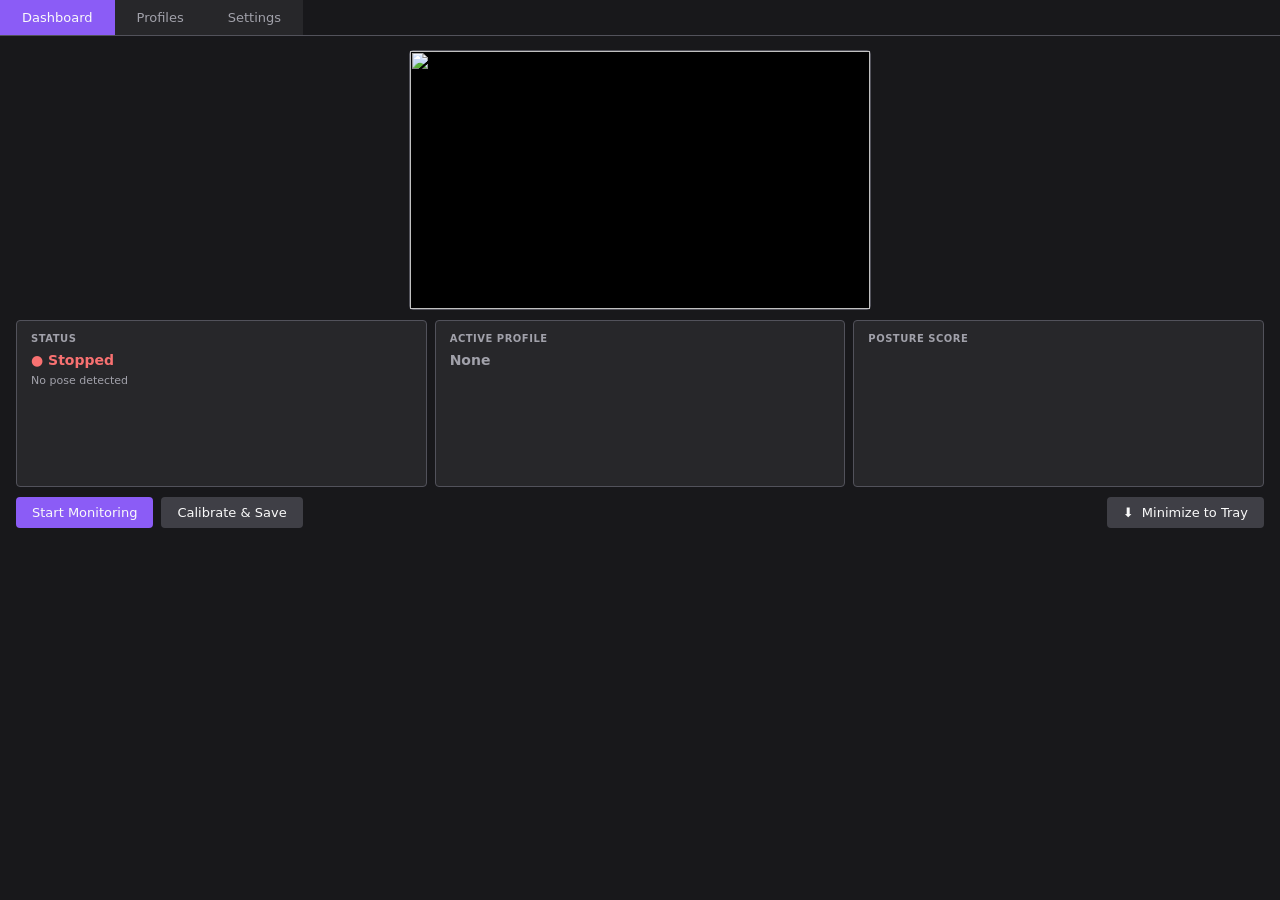
==== index.html @ 808e4b42 "first commit" ====
<!DOCTYPE html>
<html lang="en">
<head>
  <meta charset="UTF-8">
  <title>posture v0.3</title>
  <link rel="stylesheet" href="style.css">
</head>
<body>

<!-- ── Tab bar ──────────────────────────────────────────────────────────── -->
<nav class="tab-bar">
  <button class="tab-btn active" data-tab="dashboard">  Dashboard  </button>
  <button class="tab-btn"        data-tab="profiles" >  Profiles  </button>
  <button class="tab-btn"        data-tab="settings" >  Settings  </button>
</nav>

<!-- ═══════════════════════ DASHBOARD ════════════════════════════════════ -->
<div id="tab-dashboard" class="tab-pane visible">

  <div id="freeze-banner" class="freeze-banner hidden">
    ⏸&nbsp; Camera frozen — posture break active
  </div>

  <!-- Camera -->
  <div class="cam-wrap">
    <div class="cam-border">
      <img id="cam-feed" class="cam-feed" src="" alt="" draggable="false">
    </div>
  </div>

  <!-- Stats cards -->
  <div class="card-row">
    <div class="card">
      <div class="card-label">STATUS</div>
      <div id="status-val" class="status-val status-red">● Stopped</div>
      <div id="pose-txt"   class="pose-txt">No pose detected</div>
    </div>
    <div class="card">
      <div class="card-label">ACTIVE PROFILE</div>
      <div id="profile-val" class="profile-val">None</div>
    </div>
    <div class="card ring-card">
      <div class="card-label">POSTURE SCORE</div>
      <canvas id="posture-ring" width="118" height="118"></canvas>
    </div>
  </div>

  <!-- Action buttons -->
  <div class="btn-row">
    <button id="toggle-btn"   class="btn btn-primary" onclick="toggleMonitoring()">Start Monitoring</button>
    <button id="calib-btn"    class="btn btn-ghost"   onclick="promptCalibrate()">Calibrate &amp; Save</button>
    <button id="resume-btn"   class="btn btn-ghost hidden" onclick="resumeTracking()">▶&nbsp; Resume Tracking</button>
    <button id="minimize-btn" class="btn btn-ghost ml-auto" onclick="minimizeToTray()">⬇&nbsp; Minimize to Tray</button>
  </div>

  <!-- Calibration progress (hidden until active) -->
  <div id="calib-section" class="calib-section hidden">
    <div class="calib-label">Sit up straight and hold still…</div>
    <div class="progress-track">
      <div id="calib-bar" class="progress-bar"></div>
    </div>
  </div>
</div>

<!-- ═══════════════════════ PROFILES ══════════════════════════════════════ -->
<div id="tab-profiles" class="tab-pane">
  <div class="section-hdr">
    <h2>Posture Profiles</h2>
    <p>Add a profile for each setup — sitting, standing, gaming, etc.
       Switch the active one to match your current position.</p>
  </div>

  <div class="profile-list-wrap">
    <ul id="profile-list" class="profile-list"></ul>
  </div>

  <div class="btn-row">
    <button class="btn btn-primary" onclick="setActiveProfile()">Set as Active</button>
    <button class="btn btn-ghost"   onclick="promptAddProfile()">Add New Profile</button>
    <button class="btn btn-ghost"   onclick="promptRenameProfile()">Rename</button>
    <button class="btn btn-ghost"   onclick="deleteProfile()">Delete</button>
  </div>
</div>

<!-- ═══════════════════════ SETTINGS ══════════════════════════════════════ -->
<div id="tab-settings" class="tab-pane">
  <div class="settings-grid">

    <div class="lbl">Check interval (seconds)</div>
    <div class="ctrl">
      <input id="s-interval" type="number" min="1" max="60" value="5">
    </div>

    <div class="lbl">Notification cooldown (minutes)</div>
    <div class="ctrl">
      <input id="s-cooldown" type="number" min="1" max="60" value="5">
    </div>

    <div class="lbl">Sensitivity&nbsp; (lower = stricter)</div>
    <div class="ctrl">
      <input id="s-sens" type="range" min="0.05" max="0.50" step="0.01" value="0.20"
             oninput="document.getElementById('s-sens-val').textContent = (+this.value).toFixed(2)">
      <span id="s-sens-val" class="sens-val">0.20</span>
    </div>

    <div class="lbl">Camera index</div>
    <div class="ctrl">
      <input id="s-cam" type="number" min="0" max="10" value="0">
    </div>

    <div class="sep"></div>

    <div class="lbl">Run on startup</div>
    <div class="ctrl">
      <label class="checkbox-row">
        <input id="s-startup" type="checkbox">
        Launch posture v0.3 when Windows starts
      </label>
    </div>

    <div class="sep"></div>

    <div class="lbl"></div>
    <div class="ctrl">
      <button class="btn btn-primary" onclick="saveSettings()">Save Settings</button>
    </div>

  </div>
</div>

<!-- ═══════════════════════ MODAL ══════════════════════════════════════════ -->
<div id="modal" class="modal-overlay hidden">
  <div class="modal-box">
    <div id="modal-title" class="modal-title"></div>
    <div id="modal-msg"   class="modal-msg hidden"></div>
    <input id="modal-input" class="modal-input hidden" type="text" autocomplete="off">
    <div class="modal-btns">
      <button id="modal-cancel" class="btn btn-ghost" onclick="modalReject()">Cancel</button>
      <button id="modal-ok"     class="btn btn-primary" onclick="modalResolve()">OK</button>
    </div>
  </div>
</div>

<!-- ═══════════════════════ SCRIPT ═════════════════════════════════════════ -->
<script>
'use strict';

/* ── State ──────────────────────────────────────────────────────────────── */
let selectedProfile = null;   // name string or null
let calibInProgress = false;
let statusPollId    = null;
let framePollId     = null;
let hellMode        = false;

/* ── Boot ───────────────────────────────────────────────────────────────── */
window.addEventListener('pywebviewready', () => {
  initTabs();
  loadSettings();
  loadProfiles();
  startPolling();
});

/* ── Tab switching ──────────────────────────────────────────────────────── */
function initTabs() {
  document.querySelectorAll('.tab-btn').forEach(btn => {
    btn.addEventListener('click', () => {
      const tab = btn.dataset.tab;
      document.querySelectorAll('.tab-btn').forEach(b => b.classList.remove('active'));
      document.querySelectorAll('.tab-pane').forEach(p => p.classList.remove('visible'));
      btn.classList.add('active');
      document.getElementById('tab-' + tab).classList.add('visible');
      if (tab === 'profiles') loadProfiles();
    });
  });
}

/* ── Polling loops ───────────────────────────────────────────────────────── */
function startPolling() {
  framePollId  = setInterval(updateFrame,  66);
  statusPollId = setInterval(updateStatus, 300);
}

async function updateFrame() {
  try {
    const data = await window.pywebview.api.get_frame();
    if (data) document.getElementById('cam-feed').src = data;
  } catch (_) {}
}

async function updateStatus() {
  let s;
  try { s = await window.pywebview.api.get_status(); } catch (_) { return; }

  // Toggle button text
  document.getElementById('toggle-btn').textContent =
    s.running ? 'Stop Monitoring' : 'Start Monitoring';

  // Status dot
  const sv = document.getElementById('status-val');
  if (s.paused) {
    const m = Math.floor(s.pause_remaining / 60).toString().padStart(2, '0');
    const sec = (s.pause_remaining % 60).toString().padStart(2, '0');
    sv.textContent = `⏸  Paused — ${m}:${sec}`;
    sv.className = 'status-val status-orange';
  } else if (s.snoozed) {
    sv.textContent = '🔕  Snoozed';
    sv.className = 'status-val status-orange';
  } else if (s.running) {
    sv.textContent = '● Monitoring';
    sv.className = 'status-val status-green';
  } else {
    sv.textContent = '● Stopped';
    sv.className = 'status-val status-red';
  }

  // Pose text
  const pt = document.getElementById('pose-txt');
  pt.textContent = s.pose_detected ? 'Pose detected' : 'No pose detected';
  pt.className = 'pose-txt' + (s.pose_detected ? ' detected' : '');

  // Active profile
  const pv = document.getElementById('profile-val');
  pv.textContent = s.active_profile || 'None';
  pv.className = 'profile-val' + (s.active_profile ? ' set' : '');

  // Posture ring
  drawRing(document.getElementById('posture-ring'), s.quality);

  // Freeze banner / resume button
  document.getElementById('freeze-banner').classList.toggle('hidden', !s.frozen);
  document.getElementById('resume-btn').classList.toggle('hidden', !s.frozen);

  // Calibration progress
  if (s.calib_in_progress) {
    calibInProgress = true;
    document.getElementById('calib-section').classList.remove('hidden');
    document.getElementById('calib-bar').style.width = (s.calib_progress * 100) + '%';
  } else if (calibInProgress) {
    calibInProgress = false;
    document.getElementById('calib-section').classList.add('hidden');
    document.getElementById('calib-bar').style.width = '0%';
  }

  // Calibration done (one-shot)
  if (s.calib_done_name) {
    loadProfiles();
    const activate = await confirm2(`'${s.calib_done_name}' saved.\nActivate it now?`);
    if (activate) {
      await window.pywebview.api.set_active_profile(s.calib_done_name);
      loadProfiles();
    }
  }
}

/* ── Posture ring canvas ─────────────────────────────────────────────────── */
function getCSSVar(name) {
  return getComputedStyle(document.body).getPropertyValue(name).trim();
}

function drawRing(canvas, quality) {
  const ctx = canvas.getContext('2d');
  const s = 118, tw = 11, cx = 59, cy = 59, r = 49;

  ctx.clearRect(0, 0, s, s);

  // Card background
  ctx.fillStyle = getCSSVar('--bg-card');
  ctx.fillRect(0, 0, s, s);

  // Track ring
  ctx.beginPath();
  ctx.arc(cx, cy, r, 0, 2 * Math.PI);
  ctx.strokeStyle = getCSSVar('--bg-raised');
  ctx.lineWidth = tw;
  ctx.stroke();

  if (quality === null || quality === undefined) {
    ctx.fillStyle = getCSSVar('--text-muted');
    ctx.textAlign = 'center';
    ctx.font = 'bold 24px "Segoe UI", sans-serif';
    ctx.fillText('—', cx, cy - 2);
    ctx.font = '8px "Segoe UI", sans-serif';
    ctx.fillText('no data', cx, cy + 16);
    return;
  }

  const color = quality >= 0.65 ? '#4ade80' : quality >= 0.35 ? '#fb923c' : '#f87171';
  const label = quality >= 0.65 ? 'Good'    : quality >= 0.35 ? 'Fair'    : 'Poor';

  if (quality > 0.001) {
    ctx.beginPath();
    ctx.arc(cx, cy, r, -Math.PI / 2, -Math.PI / 2 + quality * 2 * Math.PI, false);
    ctx.strokeStyle = color;
    ctx.lineWidth = tw;
    ctx.stroke();
  }

  ctx.fillStyle = getCSSVar('--text');
  ctx.textAlign = 'center';
  ctx.font = 'bold 19px "Segoe UI", sans-serif';
  ctx.fillText(Math.round(quality * 100) + '%', cx, cy + 2);

  ctx.fillStyle = color;
  ctx.font = 'bold 9px "Segoe UI", sans-serif';
  ctx.fillText(label, cx, cy + 17);
}

/* ── Monitoring ──────────────────────────────────────────────────────────── */
async function toggleMonitoring() {
  const res = await window.pywebview.api.toggle_monitoring();
  if (!res.ok && res.error === 'no_profile') {
    await alert2(
      'No Profile',
      'Add and activate a posture profile first.\n\nGo to Profiles → Add New Profile.'
    );
  }
}

/* ── Calibrate & Save (dashboard button) ────────────────────────────────── */
async function promptCalibrate() {
  const name = await prompt2('Save Profile', 'Name this posture profile\n(e.g. Sitting Desk, Standing, Gaming):', 'Sitting Desk');
  if (name === null) return;
  await window.pywebview.api.start_calibration(name);
}

/* ── Resume tracking ─────────────────────────────────────────────────────── */
async function resumeTracking() {
  await window.pywebview.api.resume_tracking_js();
}

/* ── Minimize to tray ────────────────────────────────────────────────────── */
async function minimizeToTray() {
  await window.pywebview.api.minimize_to_tray();
}

/* ── Profiles tab ────────────────────────────────────────────────────────── */
async function loadProfiles() {
  let profiles;
  try { profiles = await window.pywebview.api.get_profiles(); } catch (_) { return; }
  const list = document.getElementById('profile-list');
  list.innerHTML = '';
  profiles.forEach(p => {
    const li = document.createElement('li');
    li.className = 'profile-item' + (p.name === selectedProfile ? ' selected' : '');
    li.dataset.name = p.name;
    li.innerHTML = `<span class="star${p.active ? '' : ' hidden'}">★</span> ${escHtml(p.name)}`;
    li.addEventListener('click', () => {
      selectedProfile = p.name;
      document.querySelectorAll('.profile-item').forEach(el =>
        el.classList.toggle('selected', el.dataset.name === selectedProfile)
      );
    });
    list.appendChild(li);
  });
}

async function setActiveProfile() {
  if (!selectedProfile) { await alert2('Select Profile', 'Click a profile first.'); return; }
  const res = await window.pywebview.api.set_active_profile(selectedProfile);
  if (res.ok) loadProfiles();
}

async function promptAddProfile() {
  const name = await prompt2('New Profile', 'Enter a name for this profile:', '');
  if (name === null) return;
  const exists = await window.pywebview.api.check_profile_exists(name);
  if (exists) { await alert2('Duplicate', `'${name}' already exists.`); return; }
  await window.pywebview.api.start_calibration(name);
  // Switch to dashboard so user can see the progress bar
  switchTab('dashboard');
}

async function promptRenameProfile() {
  if (!selectedProfile) { await alert2('Select Profile', 'Click a profile first.'); return; }
  const newName = await prompt2('Rename', `Rename '${selectedProfile}' to:`, selectedProfile);
  if (newName === null) return;
  const res = await window.pywebview.api.rename_profile(selectedProfile, newName);
  if (!res.ok) {
    if (res.error === 'duplicate') await alert2('Duplicate', `'${newName}' already exists.`);
    else await alert2('Error', `Could not rename: ${res.error}`);
    return;
  }
  selectedProfile = newName;
  loadProfiles();
}

async function deleteProfile() {
  if (!selectedProfile) { await alert2('Select Profile', 'Click a profile first.'); return; }
  const yes = await confirm2(`Delete '${selectedProfile}'?`);
  if (!yes) return;
  await window.pywebview.api.delete_profile(selectedProfile);
  selectedProfile = null;
  loadProfiles();
}

/* ── Settings tab ────────────────────────────────────────────────────────── */
async function loadSettings() {
  let s;
  try { s = await window.pywebview.api.get_settings(); } catch (_) { return; }
  document.getElementById('s-interval').value = s.check_interval;
  document.getElementById('s-cooldown').value = s.notification_cooldown;
  document.getElementById('s-sens').value     = s.sensitivity;
  document.getElementById('s-sens-val').textContent = (+s.sensitivity).toFixed(2);
  document.getElementById('s-cam').value      = s.camera_index;
  document.getElementById('s-startup').checked = s.startup_enabled;
}

async function saveSettings() {
  const data = {
    check_interval:        parseInt(document.getElementById('s-interval').value, 10),
    notification_cooldown: parseInt(document.getElementById('s-cooldown').value, 10),
    sensitivity:           parseFloat(document.getElementById('s-sens').value),
    camera_index:          parseInt(document.getElementById('s-cam').value, 10),
    startup_enabled:       document.getElementById('s-startup').checked,
  };
  const res = await window.pywebview.api.save_settings_data(data);
  if (res.ok) await alert2('Saved', 'Settings saved.');
  else        await alert2('Error', `Could not save settings:\n${res.error}`);
}

/* ── Gesture events from Python ──────────────────────────────────────────── */
function handleEvent(type, value) {
  switch (type) {
    case 'hell_toggle':
      hellMode = !!value;
      document.body.classList.toggle('hell', hellMode);
      document.title = hellMode ? 'posture v0.3 🔥' : 'posture v0.3';
      // Redraw ring immediately with updated CSS colours
      drawRing(document.getElementById('posture-ring'), null);
      break;
    case 'timeout':
      document.getElementById('freeze-banner').classList.remove('hidden');
      document.getElementById('resume-btn').classList.remove('hidden');
      break;
    case 'unfreeze':
      document.getElementById('freeze-banner').classList.add('hidden');
      document.getElementById('resume-btn').classList.add('hidden');
      break;
    case 'snooze':
      // Status will reflect the new snoozed state on the next poll — no extra work needed
      break;
    case 'calib_timeout':
      calibInProgress = false;
      document.getElementById('calib-section').classList.add('hidden');
      document.getElementById('calib-bar').style.width = '0%';
      alert2('Calibration Failed', 'No pose detected. Make sure you are visible in the camera.');
      break;
  }
}

/* ── Tab helper (called from JS) ─────────────────────────────────────────── */
function switchTab(name) {
  document.querySelectorAll('.tab-btn').forEach(b =>
    b.classList.toggle('active', b.dataset.tab === name)
  );
  document.querySelectorAll('.tab-pane').forEach(p =>
    p.classList.toggle('visible', p.id === 'tab-' + name)
  );
}

/* ── Modal helpers ───────────────────────────────────────────────────────── */
let _modalResolve = null;
let _modalMode    = 'alert';   // 'alert' | 'confirm' | 'prompt'

function _showModal({ title, msg, inputVal, okLabel, cancelLabel, showInput, showCancel }) {
  document.getElementById('modal-title').textContent  = title || '';
  const msgEl = document.getElementById('modal-msg');
  if (msg) { msgEl.textContent = msg; msgEl.classList.remove('hidden'); }
  else      { msgEl.classList.add('hidden'); }

  const inp = document.getElementById('modal-input');
  if (showInput) {
    inp.value = inputVal || '';
    inp.classList.remove('hidden');
    setTimeout(() => { inp.focus(); inp.select(); }, 50);
  } else {
    inp.classList.add('hidden');
  }

  document.getElementById('modal-cancel').classList.toggle('hidden', !showCancel);
  document.getElementById('modal-ok').textContent = okLabel || 'OK';
  document.getElementById('modal').classList.remove('hidden');
}

function modalResolve() {
  document.getElementById('modal').classList.add('hidden');
  if (!_modalResolve) return;
  const res = _modalMode === 'prompt'  ? document.getElementById('modal-input').value
            : _modalMode === 'confirm' ? true
            : undefined;
  _modalResolve(res);
  _modalResolve = null;
}

function modalReject() {
  document.getElementById('modal').classList.add('hidden');
  if (!_modalResolve) return;
  _modalResolve(_modalMode === 'confirm' ? false : null);
  _modalResolve = null;
}

// Enter key submits the modal
document.getElementById('modal-input').addEventListener('keydown', e => {
  if (e.key === 'Enter') modalResolve();
  if (e.key === 'Escape') modalReject();
});
document.addEventListener('keydown', e => {
  if (e.key === 'Escape' && !document.getElementById('modal').classList.contains('hidden'))
    modalReject();
});

function alert2(title, msg) {
  _modalMode = 'alert';
  return new Promise(resolve => {
    _modalResolve = resolve;
    _showModal({ title, msg, okLabel: 'OK', showInput: false, showCancel: false });
  });
}

function confirm2(title, msg) {
  _modalMode = 'confirm';
  return new Promise(resolve => {
    _modalResolve = resolve;
    _showModal({ title, msg: msg || '', okLabel: 'Yes', cancelLabel: 'No', showInput: false, showCancel: true });
  });
}

function prompt2(title, msg, initialVal) {
  _modalMode = 'prompt';
  return new Promise(resolve => {
    _modalResolve = resolve;
    _showModal({ title, msg, inputVal: initialVal, okLabel: 'OK', showInput: true, showCancel: true });
  });
}

/* ── Utility ─────────────────────────────────────────────────────────────── */
function escHtml(str) {
  return str.replace(/&/g,'&amp;').replace(/</g,'&lt;').replace(/>/g,'&gt;').replace(/"/g,'&quot;');
}
</script>
</body>
</html>
---- style.css ----
/* ── CSS custom properties (both themes) ───────────────────────────────── */
:root {
  --accent:      #8b5cf6;
  --accent-dim:  #6d28d9;
  --bg:          #18181b;
  --bg-card:     #27272a;
  --bg-raised:   #3f3f46;
  --border:      #52525b;
  --text:        #fafafa;
  --text-muted:  #a1a1aa;
  --green:       #4ade80;
  --orange:      #fb923c;
  --red:         #f87171;
}

body.hell {
  --accent:      #ef4444;
  --accent-dim:  #dc2626;
  --bg:          #140000;
  --bg-card:     #200000;
  --bg-raised:   #3b0000;
  --border:      #7f1d1d;
  --text:        #fef2f2;
  --text-muted:  #a87070;
}

/* ── Reset & base ────────────────────────────────────────────────────────── */
*, *::before, *::after { box-sizing: border-box; margin: 0; padding: 0; }

html, body {
  width: 100%; height: 100%;
  overflow: hidden;
  background: var(--bg);
  color: var(--text);
  font-family: "Segoe UI", system-ui, sans-serif;
  font-size: 13px;
  user-select: none;
}

/* ── Tab bar ─────────────────────────────────────────────────────────────── */
.tab-bar {
  display: flex;
  background: var(--bg);
  border-bottom: 1px solid var(--border);
}

.tab-btn {
  padding: 10px 22px;
  background: var(--bg-card);
  color: var(--text-muted);
  border: none;
  cursor: pointer;
  font-family: inherit;
  font-size: 13px;
  transition: background 0.15s, color 0.15s;
  outline: none;
}
.tab-btn:hover  { background: var(--bg-raised); color: var(--text); }
.tab-btn.active { background: var(--accent);    color: var(--text); }

/* ── Tab content panes ───────────────────────────────────────────────────── */
.tab-pane         { display: none; height: calc(100vh - 43px); overflow-y: auto; }
.tab-pane.visible { display: block; }

/* ── Shared layout helpers ────────────────────────────────────────────────── */
.px-16  { padding-left: 16px; padding-right: 16px; }

.card-row {
  display: grid;
  grid-template-columns: 1fr 1fr 1fr;
  gap: 8px;
  padding: 0 16px 10px;
}

.card {
  background: var(--bg-card);
  border: 1px solid var(--border);
  border-radius: 4px;
  padding: 12px 14px;
}

.card-label {
  font-size: 10px;
  font-weight: 700;
  color: var(--text-muted);
  letter-spacing: 0.05em;
  margin-bottom: 8px;
}

.btn-row {
  display: flex;
  align-items: center;
  gap: 8px;
  padding: 0 16px 14px;
  flex-wrap: wrap;
}

/* ── Buttons ─────────────────────────────────────────────────────────────── */
.btn {
  padding: 8px 16px;
  border: none;
  border-radius: 4px;
  font-family: inherit;
  font-size: 13px;
  cursor: pointer;
  outline: none;
  transition: background 0.12s;
  white-space: nowrap;
}
.btn-primary             { background: var(--accent);    color: var(--text); }
.btn-primary:hover       { background: var(--accent-dim); }
.btn-ghost               { background: var(--bg-raised); color: var(--text); }
.btn-ghost:hover         { background: var(--border); }
.btn-danger              { background: #7f1d1d;          color: #fef2f2; }
.btn-danger:hover        { background: #991b1b; }
.btn.ml-auto             { margin-left: auto; }
.btn:disabled            { opacity: 0.45; cursor: default; }

/* ── Camera feed ─────────────────────────────────────────────────────────── */
.cam-wrap {
  padding: 14px 16px 10px;
  display: flex;
  justify-content: center;
}

.cam-border {
  border: 1px solid var(--border);
  border-radius: 4px;
  background: #000;
  line-height: 0;
}

.cam-feed {
  display: block;
  width: 460px;
  height: 258px;
  object-fit: cover;
  background: #000;
}

.cam-placeholder {
  width: 460px;
  height: 258px;
  background: #000;
  display: flex;
  align-items: center;
  justify-content: center;
  color: var(--text-muted);
  font-size: 12px;
}

/* ── Freeze banner ───────────────────────────────────────────────────────── */
.freeze-banner {
  background: #1e3a5f;
  color: #93c5fd;
  text-align: center;
  padding: 6px 16px;
  font-size: 12px;
}
.hidden { display: none !important; }

/* ── Status card values ──────────────────────────────────────────────────── */
.status-val {
  font-size: 14px;
  font-weight: 700;
  margin-bottom: 6px;
}
.status-green  { color: var(--green); }
.status-orange { color: var(--orange); }
.status-red    { color: var(--red); }
.pose-txt      { font-size: 11px; color: var(--text-muted); }
.pose-txt.detected { color: var(--green); }

.profile-val {
  font-size: 14px;
  font-weight: 700;
  color: var(--text-muted);
  word-break: break-word;
}
.profile-val.set { color: var(--text); }

/* ── Posture ring card ───────────────────────────────────────────────────── */
.ring-card {
  display: flex;
  flex-direction: column;
  align-items: flex-start;
}
#posture-ring { display: block; margin-top: 4px; }

/* ── Calibration progress ────────────────────────────────────────────────── */
.calib-section {
  padding: 0 16px 12px;
}
.calib-label {
  font-size: 11px;
  color: var(--accent);
  margin-bottom: 4px;
}
.progress-track {
  height: 5px;
  background: var(--bg-raised);
  border-radius: 3px;
  overflow: hidden;
}
.progress-bar {
  height: 100%;
  background: var(--accent);
  width: 0%;
  transition: width 0.1s linear;
  border-radius: 3px;
}

/* ── Profiles tab ────────────────────────────────────────────────────────── */
.section-hdr {
  padding: 18px 16px 8px;
}
.section-hdr h2 {
  font-size: 15px;
  font-weight: 700;
  margin-bottom: 4px;
}
.section-hdr p {
  font-size: 11px;
  color: var(--text-muted);
  line-height: 1.5;
}

.profile-list-wrap {
  margin: 0 16px 10px;
  border: 1px solid var(--border);
  border-radius: 4px;
  background: var(--bg-card);
  height: 280px;
  overflow-y: auto;
}

.profile-list {
  list-style: none;
}
.profile-item {
  padding: 11px 16px;
  cursor: pointer;
  font-size: 13px;
  border-bottom: 1px solid var(--border);
  display: flex;
  align-items: center;
  gap: 8px;
  transition: background 0.1s;
}
.profile-item:last-child  { border-bottom: none; }
.profile-item:hover       { background: var(--bg-raised); }
.profile-item.selected    { background: color-mix(in srgb, var(--accent) 20%, transparent); }
.profile-item .star       { color: var(--accent); font-size: 14px; }
.profile-item .star.hidden { visibility: hidden; }

/* ── Settings tab ────────────────────────────────────────────────────────── */
.settings-grid {
  display: grid;
  grid-template-columns: auto 1fr;
  gap: 0;
  padding: 20px 24px;
  align-items: center;
}
.settings-grid .lbl {
  padding: 10px 24px 10px 0;
  font-size: 13px;
  color: var(--text);
}
.settings-grid .ctrl {
  padding: 6px 0;
  display: flex;
  align-items: center;
  gap: 10px;
}
.settings-grid input[type="number"] {
  width: 72px;
  padding: 5px 8px;
  background: var(--bg-raised);
  border: 1px solid var(--border);
  border-radius: 4px;
  color: var(--text);
  font-family: inherit;
  font-size: 13px;
  outline: none;
}
.settings-grid input[type="number"]:focus {
  border-color: var(--accent);
}

/* Sensitivity slider */
input[type="range"] {
  -webkit-appearance: none;
  width: 200px;
  height: 5px;
  background: var(--bg-raised);
  border-radius: 3px;
  outline: none;
}
input[type="range"]::-webkit-slider-thumb {
  -webkit-appearance: none;
  width: 16px;
  height: 16px;
  background: var(--accent);
  border-radius: 50%;
  cursor: pointer;
}
.sens-val {
  font-size: 13px;
  font-weight: 700;
  color: var(--accent);
  min-width: 36px;
}

/* Startup checkbox */
.checkbox-row {
  display: flex;
  align-items: center;
  gap: 8px;
  cursor: pointer;
  font-size: 13px;
}
.checkbox-row input[type="checkbox"] {
  width: 15px;
  height: 15px;
  accent-color: var(--accent);
  cursor: pointer;
}

/* Separator */
.sep {
  grid-column: 1 / -1;
  height: 1px;
  background: var(--border);
  margin: 6px 0;
}

/* ── Modal overlay ───────────────────────────────────────────────────────── */
.modal-overlay {
  position: fixed;
  inset: 0;
  background: rgba(0,0,0,0.6);
  display: flex;
  align-items: center;
  justify-content: center;
  z-index: 100;
}
.modal-box {
  background: var(--bg-card);
  border: 1px solid var(--border);
  border-radius: 6px;
  padding: 24px;
  min-width: 320px;
  max-width: 420px;
}
.modal-title {
  font-size: 14px;
  font-weight: 700;
  margin-bottom: 12px;
  color: var(--text);
}
.modal-msg {
  font-size: 12px;
  color: var(--text-muted);
  margin-bottom: 16px;
  line-height: 1.5;
}
.modal-input {
  width: 100%;
  padding: 7px 10px;
  background: var(--bg-raised);
  border: 1px solid var(--border);
  border-radius: 4px;
  color: var(--text);
  font-family: inherit;
  font-size: 13px;
  outline: none;
  margin-bottom: 16px;
}
.modal-input:focus { border-color: var(--accent); }
.modal-btns {
  display: flex;
  gap: 8px;
  justify-content: flex-end;
}

/* ── Scrollbar ────────────────────────────────────────────────────────────── */
::-webkit-scrollbar       { width: 8px; }
::-webkit-scrollbar-track { background: var(--bg-card); }
::-webkit-scrollbar-thumb { background: var(--bg-raised); border-radius: 4px; }
::-webkit-scrollbar-thumb:hover { background: var(--border); }
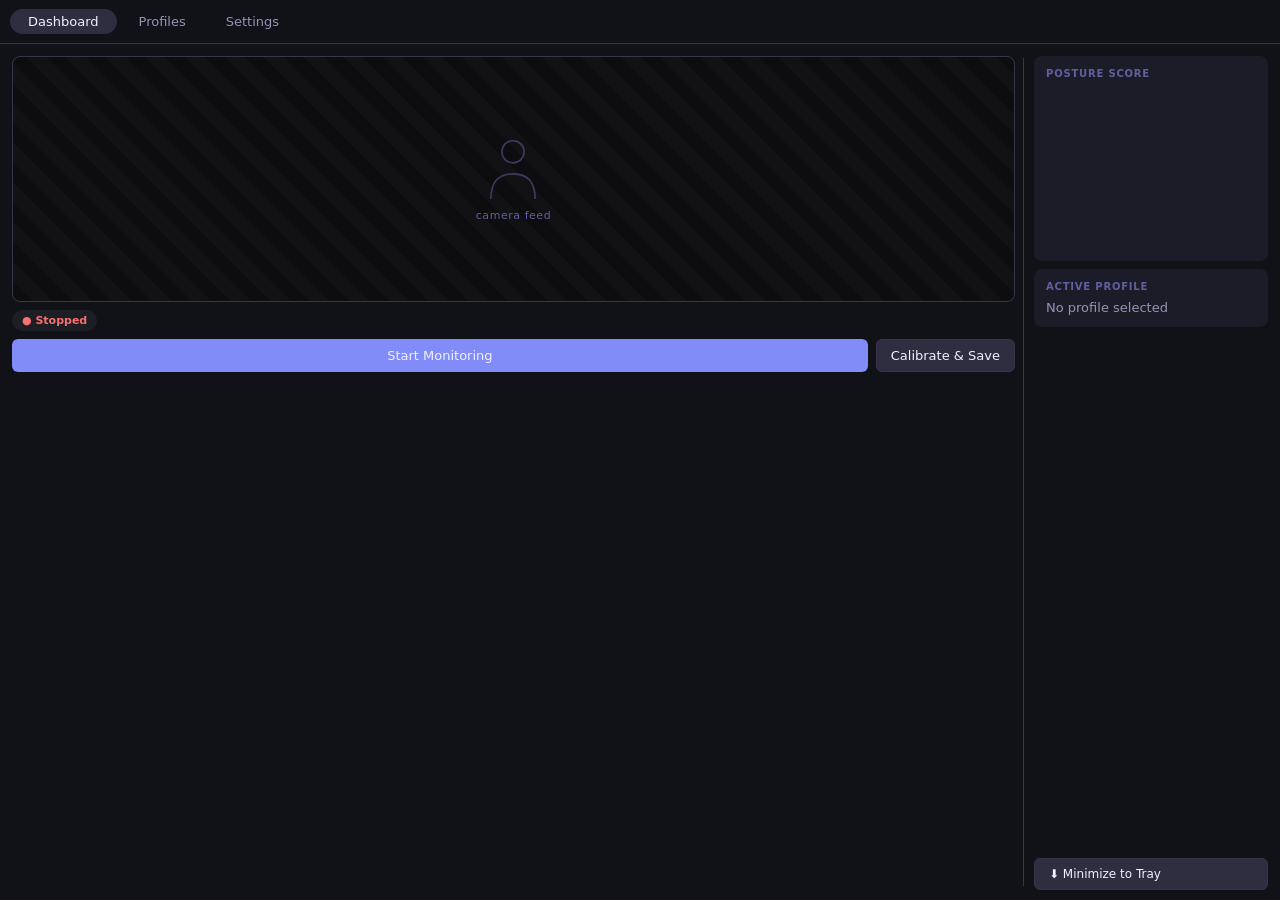
==== commit 05bbae84: "ui changes" ====
--- a/index.html
+++ b/index.html
@@ -2,473 +2,666 @@
 <html lang="en">
 <head>
   <meta charset="UTF-8">
-  <title>posture v0.3</title>
+  <title>posture v2</title>
   <link rel="stylesheet" href="style.css">
 </head>
 <body>
 
-<!-- ── Tab bar ──────────────────────────────────────────────────────────── -->
-<nav class="tab-bar">
-  <button class="tab-btn active" data-tab="dashboard">  Dashboard  </button>
-  <button class="tab-btn"        data-tab="profiles" >  Profiles  </button>
-  <button class="tab-btn"        data-tab="settings" >  Settings  </button>
-</nav>
-
-<!-- ═══════════════════════ DASHBOARD ════════════════════════════════════ -->
-<div id="tab-dashboard" class="tab-pane visible">
-
-  <div id="freeze-banner" class="freeze-banner hidden">
-    ⏸&nbsp; Camera frozen — posture break active
-  </div>
-
-  <!-- Camera -->
-  <div class="cam-wrap">
-    <div class="cam-border">
-      <img id="cam-feed" class="cam-feed" src="" alt="" draggable="false">
+<!-- Hell bar (top red stripe in hell mode) -->
+<div id="hell-bar" class="hell-bar hidden"></div>
+
+<!-- Minimized / tray view -->
+<div id="minimized-view" class="minimized-view hidden">
+  <div class="min-icon">⬇</div>
+  <div class="min-label">posture v2 is running in the system tray</div>
+  <button class="btn btn-ghost" onclick="dispatch('minimize')">Restore Window</button>
+</div>
+
+<!-- Main app wrapper -->
+<div id="app">
+
+  <!-- Tab bar -->
+  <nav class="tab-bar">
+    <button id="tab-btn-dashboard" class="tab-btn active" data-tab="dashboard" onclick="dispatch('switchTab','dashboard')">Dashboard</button>
+    <button id="tab-btn-profiles"  class="tab-btn"        data-tab="profiles"  onclick="dispatch('switchTab','profiles')">Profiles</button>
+    <button id="tab-btn-settings"  class="tab-btn"        data-tab="settings"  onclick="dispatch('switchTab','settings')">Settings</button>
+  </nav>
+
+  <!-- ═══ DASHBOARD ══════════════════════════════════════════════════════ -->
+  <div id="tab-dashboard" class="tab-pane visible">
+
+    <!-- Left column -->
+    <div class="dash-left">
+
+      <!-- Camera -->
+      <div class="cam-container" id="cam-container">
+        <div class="cam-placeholder" id="cam-placeholder">
+          <div class="cam-stripes"></div>
+          <div class="cam-ph-content">
+            <svg class="silhouette" viewBox="0 0 72 84" fill="none">
+              <circle cx="36" cy="20" r="15" stroke="#6060a0" stroke-width="2.2"/>
+              <path d="M6 84 Q6 50 36 50 Q66 50 66 84" stroke="#6060a0" stroke-width="2.2" fill="none"/>
+            </svg>
+            <span class="cam-ph-label">camera feed</span>
+          </div>
+        </div>
+        <img id="cam-feed" class="cam-feed hidden" src="" alt="" draggable="false">
+        <div id="cam-live-badge"    class="cam-live-badge hidden">● LIVE</div>
+        <div id="cam-skeleton-text" class="cam-skeleton-text hidden">skeleton overlay · pose landmarks render here</div>
+        <div id="cam-pause-overlay" class="cam-pause-overlay hidden">
+          <div class="pause-icon">⏸</div>
+          <div id="cam-pause-label" class="cam-pause-label">Posture break</div>
+        </div>
+      </div>
+
+      <!-- Status chips -->
+      <div class="chip-row">
+        <div id="status-chip" class="chip chip-red">● Stopped</div>
+        <div id="pose-chip"   class="chip chip-muted hidden">Searching…</div>
+      </div>
+
+      <!-- Calibration progress (hidden until active) -->
+      <div id="calib-card" class="calib-card hidden">
+        <div class="calib-label">Sit up straight and hold still…</div>
+        <div class="progress-track">
+          <div id="calib-bar" class="progress-bar"></div>
+        </div>
+      </div>
+
+      <!-- Primary actions -->
+      <div class="action-row">
+        <button id="toggle-btn" class="btn btn-primary" onclick="dispatch('toggleMonitoring')">Start Monitoring</button>
+        <button class="btn btn-ghost" onclick="dispatch('calibrate')">Calibrate &amp; Save</button>
+      </div>
+
+      <!-- Resume (shown when paused/frozen) -->
+      <div id="resume-row" class="resume-row hidden">
+        <button class="btn btn-ghost btn-resume" onclick="dispatch('resume')">▶ Resume Tracking</button>
+      </div>
+
+    </div><!-- /dash-left -->
+
+    <!-- Vertical divider -->
+    <div class="dash-divider"></div>
+
+    <!-- Right column -->
+    <div class="dash-right">
+
+      <!-- Posture score ring -->
+      <div class="score-card">
+        <div class="score-label">POSTURE SCORE</div>
+        <canvas id="posture-ring" width="162" height="162" ondblclick="dispatch('toggleHell')"></canvas>
+      </div>
+
+      <!-- Active profile -->
+      <div class="active-profile-card">
+        <div class="score-label">ACTIVE PROFILE</div>
+        <div id="active-profile-row" class="active-profile-row">
+          <span class="ap-name none">No profile selected</span>
+        </div>
+      </div>
+
+      <!-- Bottom actions -->
+      <div class="right-actions">
+        <button id="snooze-btn" class="btn btn-ghost hidden" onclick="dispatch('snooze')">🔕 Snooze Alerts</button>
+        <button id="pause-btn"  class="btn btn-ghost hidden" onclick="dispatch('pause')">⏸ Pause (30 s demo)</button>
+        <button class="btn btn-ghost" onclick="dispatch('minimize')">⬇ Minimize to Tray</button>
+      </div>
+
+    </div><!-- /dash-right -->
+  </div><!-- /tab-dashboard -->
+
+  <!-- ═══ PROFILES ═══════════════════════════════════════════════════════ -->
+  <div id="tab-profiles" class="tab-pane">
+    <div class="profiles-header">
+      <h2>Posture Profiles</h2>
+      <p>Add a profile for each setup — sitting, standing, gaming, etc.<br>Switch the active one to match your current position.</p>
+    </div>
+    <div id="profiles-list" class="profiles-list"></div>
+    <div class="profiles-footer">
+      <button class="btn btn-dashed" onclick="dispatch('addProfile')">+ Add Profile</button>
     </div>
   </div>
 
-  <!-- Stats cards -->
-  <div class="card-row">
-    <div class="card">
-      <div class="card-label">STATUS</div>
-      <div id="status-val" class="status-val status-red">● Stopped</div>
-      <div id="pose-txt"   class="pose-txt">No pose detected</div>
-    </div>
-    <div class="card">
-      <div class="card-label">ACTIVE PROFILE</div>
-      <div id="profile-val" class="profile-val">None</div>
-    </div>
-    <div class="card ring-card">
-      <div class="card-label">POSTURE SCORE</div>
-      <canvas id="posture-ring" width="118" height="118"></canvas>
+  <!-- ═══ SETTINGS ════════════════════════════════════════════════════════ -->
+  <div id="tab-settings" class="tab-pane">
+    <div class="settings-wrap">
+
+      <div class="settings-section-label">DETECTION</div>
+      <div class="settings-card">
+        <div class="settings-row">
+          <label class="settings-lbl">Check interval (seconds)</label>
+          <input id="s-interval" class="num-input" type="number" min="1" max="60" value="5">
+        </div>
+        <div class="settings-row">
+          <label class="settings-lbl">Sensitivity</label>
+          <div class="range-row">
+            <input id="s-sens" type="range" min="0.05" max="0.50" step="0.01" value="0.20"
+                   oninput="document.getElementById('s-sens-val').textContent=parseFloat(this.value).toFixed(2)">
+            <span id="s-sens-val" class="range-val">0.20</span>
+          </div>
+        </div>
+        <div class="settings-row">
+          <label class="settings-lbl">Camera index</label>
+          <input id="s-cam" class="num-input" type="number" min="0" max="10" value="0">
+        </div>
+      </div>
+
+      <div class="settings-section-label">NOTIFICATIONS</div>
+      <div class="settings-card">
+        <div class="settings-row">
+          <label class="settings-lbl">Cooldown (minutes)</label>
+          <input id="s-cooldown" class="num-input" type="number" min="1" max="60" value="5">
+        </div>
+      </div>
+
+      <div class="settings-section-label">SYSTEM</div>
+      <div class="settings-card">
+        <div class="settings-row">
+          <label class="settings-lbl">Run on startup</label>
+          <div id="startup-toggle" class="toggle-switch" data-on="false" onclick="toggleStartup()">
+            <div class="toggle-thumb"></div>
+          </div>
+        </div>
+      </div>
+
+      <div class="save-btn-wrap">
+        <button id="save-btn" class="btn btn-primary" onclick="dispatch('saveSettings')">Save Settings</button>
+      </div>
+
     </div>
   </div>
 
-  <!-- Action buttons -->
-  <div class="btn-row">
-    <button id="toggle-btn"   class="btn btn-primary" onclick="toggleMonitoring()">Start Monitoring</button>
-    <button id="calib-btn"    class="btn btn-ghost"   onclick="promptCalibrate()">Calibrate &amp; Save</button>
-    <button id="resume-btn"   class="btn btn-ghost hidden" onclick="resumeTracking()">▶&nbsp; Resume Tracking</button>
-    <button id="minimize-btn" class="btn btn-ghost ml-auto" onclick="minimizeToTray()">⬇&nbsp; Minimize to Tray</button>
-  </div>
-
-  <!-- Calibration progress (hidden until active) -->
-  <div id="calib-section" class="calib-section hidden">
-    <div class="calib-label">Sit up straight and hold still…</div>
-    <div class="progress-track">
-      <div id="calib-bar" class="progress-bar"></div>
-    </div>
-  </div>
-</div>
-
-<!-- ═══════════════════════ PROFILES ══════════════════════════════════════ -->
-<div id="tab-profiles" class="tab-pane">
-  <div class="section-hdr">
-    <h2>Posture Profiles</h2>
-    <p>Add a profile for each setup — sitting, standing, gaming, etc.
-       Switch the active one to match your current position.</p>
-  </div>
-
-  <div class="profile-list-wrap">
-    <ul id="profile-list" class="profile-list"></ul>
-  </div>
-
-  <div class="btn-row">
-    <button class="btn btn-primary" onclick="setActiveProfile()">Set as Active</button>
-    <button class="btn btn-ghost"   onclick="promptAddProfile()">Add New Profile</button>
-    <button class="btn btn-ghost"   onclick="promptRenameProfile()">Rename</button>
-    <button class="btn btn-ghost"   onclick="deleteProfile()">Delete</button>
-  </div>
-</div>
-
-<!-- ═══════════════════════ SETTINGS ══════════════════════════════════════ -->
-<div id="tab-settings" class="tab-pane">
-  <div class="settings-grid">
-
-    <div class="lbl">Check interval (seconds)</div>
-    <div class="ctrl">
-      <input id="s-interval" type="number" min="1" max="60" value="5">
-    </div>
-
-    <div class="lbl">Notification cooldown (minutes)</div>
-    <div class="ctrl">
-      <input id="s-cooldown" type="number" min="1" max="60" value="5">
-    </div>
-
-    <div class="lbl">Sensitivity&nbsp; (lower = stricter)</div>
-    <div class="ctrl">
-      <input id="s-sens" type="range" min="0.05" max="0.50" step="0.01" value="0.20"
-             oninput="document.getElementById('s-sens-val').textContent = (+this.value).toFixed(2)">
-      <span id="s-sens-val" class="sens-val">0.20</span>
-    </div>
-
-    <div class="lbl">Camera index</div>
-    <div class="ctrl">
-      <input id="s-cam" type="number" min="0" max="10" value="0">
-    </div>
-
-    <div class="sep"></div>
-
-    <div class="lbl">Run on startup</div>
-    <div class="ctrl">
-      <label class="checkbox-row">
-        <input id="s-startup" type="checkbox">
-        Launch posture v0.3 when Windows starts
-      </label>
-    </div>
-
-    <div class="sep"></div>
-
-    <div class="lbl"></div>
-    <div class="ctrl">
-      <button class="btn btn-primary" onclick="saveSettings()">Save Settings</button>
-    </div>
-
-  </div>
-</div>
-
-<!-- ═══════════════════════ MODAL ══════════════════════════════════════════ -->
-<div id="modal" class="modal-overlay hidden">
+</div><!-- /app -->
+
+<!-- ═══ MODAL ════════════════════════════════════════════════════════════ -->
+<div id="modal" class="modal-overlay hidden" onclick="modalBackdropClick(event)">
   <div class="modal-box">
     <div id="modal-title" class="modal-title"></div>
     <div id="modal-msg"   class="modal-msg hidden"></div>
     <input id="modal-input" class="modal-input hidden" type="text" autocomplete="off">
     <div class="modal-btns">
-      <button id="modal-cancel" class="btn btn-ghost" onclick="modalReject()">Cancel</button>
-      <button id="modal-ok"     class="btn btn-primary" onclick="modalResolve()">OK</button>
+      <button id="modal-cancel" class="btn btn-ghost hidden" onclick="modalReject()">Cancel</button>
+      <button id="modal-ok"     class="btn btn-primary"      onclick="modalResolve()">OK</button>
     </div>
   </div>
 </div>
 
-<!-- ═══════════════════════ SCRIPT ═════════════════════════════════════════ -->
 <script>
 'use strict';
 
-/* ── State ──────────────────────────────────────────────────────────────── */
-let selectedProfile = null;   // name string or null
-let calibInProgress = false;
-let statusPollId    = null;
-let framePollId     = null;
-let hellMode        = false;
-
-/* ── Boot ───────────────────────────────────────────────────────────────── */
-window.addEventListener('pywebviewready', () => {
-  initTabs();
-  loadSettings();
-  loadProfiles();
-  startPolling();
-});
-
-/* ── Tab switching ──────────────────────────────────────────────────────── */
-function initTabs() {
-  document.querySelectorAll('.tab-btn').forEach(btn => {
-    btn.addEventListener('click', () => {
-      const tab = btn.dataset.tab;
-      document.querySelectorAll('.tab-btn').forEach(b => b.classList.remove('active'));
-      document.querySelectorAll('.tab-pane').forEach(p => p.classList.remove('visible'));
-      btn.classList.add('active');
-      document.getElementById('tab-' + tab).classList.add('visible');
-      if (tab === 'profiles') loadProfiles();
-    });
-  });
-}
-
-/* ── Polling loops ───────────────────────────────────────────────────────── */
-function startPolling() {
-  framePollId  = setInterval(updateFrame,  66);
-  statusPollId = setInterval(updateStatus, 300);
-}
-
-async function updateFrame() {
+/* ── App state ──────────────────────────────────────────────────────────── */
+const S = {
+  // Backend-driven
+  running: false, paused: false, pauseRemaining: 0,
+  snoozed: false, poseDetected: false, quality: null,
+  activeProfile: null, calibInProgress: false, calibProgress: 0,
+  frozen: false,
+  // UI
+  activeTab: 'dashboard',
+  hellMode: false,
+  minimized: false,
+  // Profiles
+  profiles: [], selectedProfile: null,
+  // Save-settings flash
+  savedFeedback: false,
+};
+
+let _calibDoneHandling = false;
+
+/* ── API helper ─────────────────────────────────────────────────────────── */
+async function api(method, ...args) {
   try {
-    const data = await window.pywebview.api.get_frame();
-    if (data) document.getElementById('cam-feed').src = data;
-  } catch (_) {}
-}
-
-async function updateStatus() {
-  let s;
-  try { s = await window.pywebview.api.get_status(); } catch (_) { return; }
+    if (!window.pywebview || !window.pywebview.api) return null;
+    return await window.pywebview.api[method](...args);
+  } catch (e) {
+    console.warn('api', method, e);
+    return null;
+  }
+}
+
+/* ── Dispatcher ─────────────────────────────────────────────────────────── */
+async function dispatch(action, payload) {
+  switch (action) {
+
+    case 'toggleMonitoring': {
+      const res = await api('toggle_monitoring');
+      if (res && !res.ok && res.error === 'no_profile')
+        await alert2('No Profile', 'Add and activate a posture profile first.\n\nGo to Profiles → Add New Profile.');
+      break;
+    }
+
+    case 'calibrate': {
+      const name = await prompt2('Save Profile', 'Name this posture profile\n(e.g. Sitting Desk, Standing, Gaming):', 'Sitting Desk');
+      if (name === null) break;
+      await api('start_calibration', name);
+      break;
+    }
+
+    case 'pause':  { await api('pause_js');           break; }
+    case 'resume': { await api('resume_tracking_js'); break; }
+    case 'snooze': { await api('toggle_snooze');      break; }
+
+    case 'setActive': {
+      await api('set_active_profile', payload);
+      await loadProfiles();
+      break;
+    }
+
+    case 'addProfile': {
+      const name = await prompt2('New Profile', 'Enter a name for this profile:', '');
+      if (name === null) break;
+      const exists = await api('check_profile_exists', name);
+      if (exists) { await alert2('Duplicate', `'${escHtml(name)}' already exists.`); break; }
+      await api('start_calibration', name);
+      dispatch('switchTab', 'dashboard');
+      break;
+    }
+
+    case 'rename': {
+      const old = payload;
+      const nv = await prompt2('Rename', `Rename '${old}' to:`, old);
+      if (nv === null) break;
+      const res = await api('rename_profile', old, nv);
+      if (!res) break;
+      if (!res.ok) {
+        if (res.error === 'duplicate') await alert2('Duplicate', `'${escHtml(nv)}' already exists.`);
+        else await alert2('Error', `Could not rename: ${res.error}`);
+        break;
+      }
+      if (S.selectedProfile === old) S.selectedProfile = nv;
+      await loadProfiles();
+      break;
+    }
+
+    case 'delete': {
+      const name = payload;
+      const yes = await confirm2(`Delete '${name}'?`);
+      if (!yes) break;
+      await api('delete_profile', name);
+      if (S.selectedProfile === name) S.selectedProfile = null;
+      await loadProfiles();
+      break;
+    }
+
+    case 'saveSettings': {
+      const data = gatherSettings();
+      const res = await api('save_settings_data', data);
+      if (res && res.ok) {
+        S.savedFeedback = true;
+        render();
+        setTimeout(() => { S.savedFeedback = false; render(); }, 2000);
+      } else if (res) {
+        await alert2('Error', `Could not save:\n${res.error}`);
+      }
+      break;
+    }
+
+    case 'toggleHell': {
+      try { await window.pywebview.api.toggle_hell_mode(); }
+      catch (_) { S.hellMode = !S.hellMode; applyHell(); }
+      break;
+    }
+
+    case 'minimize': {
+      if (S.minimized) {
+        S.minimized = false;
+        render();
+      } else {
+        S.minimized = true;
+        render();
+        await api('minimize_to_tray');
+      }
+      break;
+    }
+
+    case 'switchTab': {
+      S.activeTab = payload;
+      if (payload === 'profiles') await loadProfiles();
+      if (payload === 'settings') await loadSettings();
+      render();
+      break;
+    }
+  }
+}
+
+/* ── Render ─────────────────────────────────────────────────────────────── */
+function render() {
+  // Minimized overlay
+  el('minimized-view').classList.toggle('hidden', !S.minimized);
+  el('app').classList.toggle('hidden',  S.minimized);
+  if (S.minimized) return;
+
+  // Tab buttons
+  document.querySelectorAll('.tab-btn').forEach(b =>
+    b.classList.toggle('active', b.dataset.tab === S.activeTab)
+  );
+  document.querySelectorAll('.tab-pane').forEach(p =>
+    p.classList.toggle('visible', p.id === 'tab-' + S.activeTab)
+  );
+
+  const pausing = S.paused || S.frozen;
 
   // Toggle button text
-  document.getElementById('toggle-btn').textContent =
-    s.running ? 'Stop Monitoring' : 'Start Monitoring';
-
-  // Status dot
-  const sv = document.getElementById('status-val');
-  if (s.paused) {
-    const m = Math.floor(s.pause_remaining / 60).toString().padStart(2, '0');
-    const sec = (s.pause_remaining % 60).toString().padStart(2, '0');
-    sv.textContent = `⏸  Paused — ${m}:${sec}`;
-    sv.className = 'status-val status-orange';
-  } else if (s.snoozed) {
-    sv.textContent = '🔕  Snoozed';
-    sv.className = 'status-val status-orange';
-  } else if (s.running) {
-    sv.textContent = '● Monitoring';
-    sv.className = 'status-val status-green';
+  el('toggle-btn').textContent = S.running ? 'Stop Monitoring' : 'Start Monitoring';
+
+  // Status chip
+  const sc = el('status-chip');
+  if (pausing) {
+    const m = Math.floor(S.pauseRemaining / 60);
+    const s = String(S.pauseRemaining % 60).padStart(2, '0');
+    sc.textContent = `⏸ Paused — ${m}:${s}`;
+    sc.className = 'chip chip-amber';
+  } else if (S.snoozed) {
+    sc.textContent = '🔕 Snoozed';
+    sc.className = 'chip chip-amber';
+  } else if (S.running) {
+    sc.textContent = '● Monitoring';
+    sc.className = 'chip chip-green';
   } else {
-    sv.textContent = '● Stopped';
-    sv.className = 'status-val status-red';
-  }
-
-  // Pose text
-  const pt = document.getElementById('pose-txt');
-  pt.textContent = s.pose_detected ? 'Pose detected' : 'No pose detected';
-  pt.className = 'pose-txt' + (s.pose_detected ? ' detected' : '');
+    sc.textContent = '● Stopped';
+    sc.className = 'chip chip-red';
+  }
+
+  // Pose chip
+  const pc = el('pose-chip');
+  if (S.running) {
+    pc.classList.remove('hidden');
+    if (S.poseDetected) {
+      pc.textContent = 'Pose detected';
+      pc.className = 'chip chip-green';
+    } else {
+      pc.textContent = 'Searching…';
+      pc.className = 'chip chip-muted';
+    }
+  } else {
+    pc.classList.add('hidden');
+  }
+
+  // Camera
+  const placeholder   = el('cam-placeholder');
+  const feed          = el('cam-feed');
+  const liveBadge     = el('cam-live-badge');
+  const skelText      = el('cam-skeleton-text');
+  const pauseOverlay  = el('cam-pause-overlay');
+
+  if (pausing) {
+    placeholder.classList.add('hidden');
+    feed.classList.remove('hidden');
+    liveBadge.classList.add('hidden');
+    skelText.classList.add('hidden');
+    pauseOverlay.classList.remove('hidden');
+    const m = Math.floor(S.pauseRemaining / 60);
+    const s = String(S.pauseRemaining % 60).padStart(2, '0');
+    el('cam-pause-label').textContent = `Posture break — ${m}:${s} remaining`;
+  } else if (S.running) {
+    placeholder.classList.add('hidden');
+    feed.classList.remove('hidden');
+    liveBadge.classList.remove('hidden');
+    skelText.classList.remove('hidden');
+    pauseOverlay.classList.add('hidden');
+  } else {
+    placeholder.classList.remove('hidden');
+    feed.classList.add('hidden');
+    liveBadge.classList.add('hidden');
+    skelText.classList.add('hidden');
+    pauseOverlay.classList.add('hidden');
+  }
+
+  // Calibration card
+  if (S.calibInProgress) {
+    el('calib-card').classList.remove('hidden');
+    el('calib-bar').style.width = (S.calibProgress * 100) + '%';
+  } else {
+    el('calib-card').classList.add('hidden');
+  }
+
+  // Resume row
+  el('resume-row').classList.toggle('hidden', !pausing);
 
   // Active profile
-  const pv = document.getElementById('profile-val');
-  pv.textContent = s.active_profile || 'None';
-  pv.className = 'profile-val' + (s.active_profile ? ' set' : '');
-
-  // Posture ring
-  drawRing(document.getElementById('posture-ring'), s.quality);
-
-  // Freeze banner / resume button
-  document.getElementById('freeze-banner').classList.toggle('hidden', !s.frozen);
-  document.getElementById('resume-btn').classList.toggle('hidden', !s.frozen);
-
-  // Calibration progress
-  if (s.calib_in_progress) {
-    calibInProgress = true;
-    document.getElementById('calib-section').classList.remove('hidden');
-    document.getElementById('calib-bar').style.width = (s.calib_progress * 100) + '%';
-  } else if (calibInProgress) {
-    calibInProgress = false;
-    document.getElementById('calib-section').classList.add('hidden');
-    document.getElementById('calib-bar').style.width = '0%';
-  }
-
-  // Calibration done (one-shot)
-  if (s.calib_done_name) {
-    loadProfiles();
-    const activate = await confirm2(`'${s.calib_done_name}' saved.\nActivate it now?`);
-    if (activate) {
-      await window.pywebview.api.set_active_profile(s.calib_done_name);
-      loadProfiles();
-    }
-  }
-}
-
-/* ── Posture ring canvas ─────────────────────────────────────────────────── */
-function getCSSVar(name) {
-  return getComputedStyle(document.body).getPropertyValue(name).trim();
+  const apRow = el('active-profile-row');
+  if (S.activeProfile) {
+    apRow.innerHTML = `<span class="ap-name">${escHtml(S.activeProfile)}</span><span class="active-chip">ACTIVE</span>`;
+  } else {
+    apRow.innerHTML = `<span class="ap-name none">No profile selected</span>`;
+  }
+
+  // Snooze / Pause buttons
+  const snoozeBtn = el('snooze-btn');
+  const pauseBtn  = el('pause-btn');
+  if (S.running && !pausing) {
+    snoozeBtn.classList.remove('hidden');
+    snoozeBtn.textContent = S.snoozed ? '🔔 Resume Alerts' : '🔕 Snooze Alerts';
+    pauseBtn.classList.toggle('hidden', S.snoozed);
+  } else {
+    snoozeBtn.classList.add('hidden');
+    pauseBtn.classList.add('hidden');
+  }
+
+  // Score ring
+  drawRing(el('posture-ring'), S.running ? S.quality : null);
+
+  // Save button feedback
+  el('save-btn').textContent = S.savedFeedback ? '✓ Saved' : 'Save Settings';
+
+  // Hell visuals
+  applyHell();
+}
+
+/* ── Hell mode ──────────────────────────────────────────────────────────── */
+function applyHell() {
+  document.body.classList.toggle('hell', S.hellMode);
+  el('hell-bar').classList.toggle('hidden', !S.hellMode);
+  const dashBtn = el('tab-btn-dashboard');
+  if (dashBtn) dashBtn.textContent = S.hellMode ? 'Dashboard 🔥' : 'Dashboard';
+  document.title = S.hellMode ? 'posture v2 🔥' : 'posture v2';
+}
+
+/* ── Score ring canvas ──────────────────────────────────────────────────── */
+function cssVar(name) {
+  return getComputedStyle(document.documentElement).getPropertyValue(name).trim();
 }
 
 function drawRing(canvas, quality) {
   const ctx = canvas.getContext('2d');
-  const s = 118, tw = 11, cx = 59, cy = 59, r = 49;
-
-  ctx.clearRect(0, 0, s, s);
-
-  // Card background
-  ctx.fillStyle = getCSSVar('--bg-card');
-  ctx.fillRect(0, 0, s, s);
-
-  // Track ring
+  const size = 162, tw = 14, cx = 81, cy = 81, r = 63;
+
+  ctx.clearRect(0, 0, size, size);
+  ctx.fillStyle = cssVar('--card');
+  ctx.fillRect(0, 0, size, size);
+
+  // Track
   ctx.beginPath();
   ctx.arc(cx, cy, r, 0, 2 * Math.PI);
-  ctx.strokeStyle = getCSSVar('--bg-raised');
+  ctx.strokeStyle = cssVar('--raised');
   ctx.lineWidth = tw;
   ctx.stroke();
 
   if (quality === null || quality === undefined) {
-    ctx.fillStyle = getCSSVar('--text-muted');
+    ctx.fillStyle = cssVar('--muted');
     ctx.textAlign = 'center';
-    ctx.font = 'bold 24px "Segoe UI", sans-serif';
-    ctx.fillText('—', cx, cy - 2);
-    ctx.font = '8px "Segoe UI", sans-serif';
-    ctx.fillText('no data', cx, cy + 16);
+    ctx.font = 'bold 30px "Segoe UI", sans-serif';
+    ctx.fillText('—', cx, cy + 10);
+    ctx.font = '11px "Segoe UI", sans-serif';
+    ctx.fillStyle = cssVar('--faint');
+    ctx.fillText('no data', cx, cy + 30);
     return;
   }
 
-  const color = quality >= 0.65 ? '#4ade80' : quality >= 0.35 ? '#fb923c' : '#f87171';
+  const color = quality >= 0.65 ? '#4ade80' : quality >= 0.35 ? '#f59e0b' : '#f87171';
   const label = quality >= 0.65 ? 'Good'    : quality >= 0.35 ? 'Fair'    : 'Poor';
 
-  if (quality > 0.001) {
+  if (quality > 0.002) {
     ctx.beginPath();
     ctx.arc(cx, cy, r, -Math.PI / 2, -Math.PI / 2 + quality * 2 * Math.PI, false);
     ctx.strokeStyle = color;
     ctx.lineWidth = tw;
+    ctx.lineCap = 'round';
     ctx.stroke();
   }
 
-  ctx.fillStyle = getCSSVar('--text');
+  ctx.fillStyle = cssVar('--text');
   ctx.textAlign = 'center';
-  ctx.font = 'bold 19px "Segoe UI", sans-serif';
-  ctx.fillText(Math.round(quality * 100) + '%', cx, cy + 2);
+  ctx.font = 'bold 26px "Segoe UI", sans-serif';
+  ctx.fillText(Math.round(quality * 100) + '%', cx, cy + 9);
 
   ctx.fillStyle = color;
-  ctx.font = 'bold 9px "Segoe UI", sans-serif';
-  ctx.fillText(label, cx, cy + 17);
-}
-
-/* ── Monitoring ──────────────────────────────────────────────────────────── */
-async function toggleMonitoring() {
-  const res = await window.pywebview.api.toggle_monitoring();
-  if (!res.ok && res.error === 'no_profile') {
-    await alert2(
-      'No Profile',
-      'Add and activate a posture profile first.\n\nGo to Profiles → Add New Profile.'
-    );
-  }
-}
-
-/* ── Calibrate & Save (dashboard button) ────────────────────────────────── */
-async function promptCalibrate() {
-  const name = await prompt2('Save Profile', 'Name this posture profile\n(e.g. Sitting Desk, Standing, Gaming):', 'Sitting Desk');
-  if (name === null) return;
-  await window.pywebview.api.start_calibration(name);
-}
-
-/* ── Resume tracking ─────────────────────────────────────────────────────── */
-async function resumeTracking() {
-  await window.pywebview.api.resume_tracking_js();
-}
-
-/* ── Minimize to tray ────────────────────────────────────────────────────── */
-async function minimizeToTray() {
-  await window.pywebview.api.minimize_to_tray();
-}
-
-/* ── Profiles tab ────────────────────────────────────────────────────────── */
+  ctx.font = 'bold 11px "Segoe UI", sans-serif';
+  ctx.fillText(label, cx, cy + 27);
+}
+
+/* ── Polling ────────────────────────────────────────────────────────────── */
+async function updateFrame() {
+  if (!S.running || S.paused || S.frozen) return;
+  const data = await api('get_frame');
+  if (data) el('cam-feed').src = data;
+}
+
+async function updateStatus() {
+  const s = await api('get_status');
+  if (!s) return;
+
+  S.running          = s.running;
+  S.paused           = s.paused;
+  S.pauseRemaining   = s.pause_remaining;
+  S.snoozed          = s.snoozed;
+  S.poseDetected     = s.pose_detected;
+  S.quality          = s.quality;
+  S.activeProfile    = s.active_profile;
+  S.calibInProgress  = s.calib_in_progress;
+  S.calibProgress    = s.calib_progress || 0;
+  S.frozen           = s.frozen;
+
+  render();
+
+  if (s.calib_done_name && !_calibDoneHandling) {
+    _calibDoneHandling = true;
+    const n = s.calib_done_name;
+    await loadProfiles();
+    const activate = await confirm2(`'${n}' saved.\nActivate it now?`);
+    if (activate) {
+      await api('set_active_profile', n);
+      await loadProfiles();
+    }
+    _calibDoneHandling = false;
+  }
+}
+
+/* ── Profiles ───────────────────────────────────────────────────────────── */
 async function loadProfiles() {
-  let profiles;
-  try { profiles = await window.pywebview.api.get_profiles(); } catch (_) { return; }
-  const list = document.getElementById('profile-list');
-  list.innerHTML = '';
-  profiles.forEach(p => {
-    const li = document.createElement('li');
-    li.className = 'profile-item' + (p.name === selectedProfile ? ' selected' : '');
-    li.dataset.name = p.name;
-    li.innerHTML = `<span class="star${p.active ? '' : ' hidden'}">★</span> ${escHtml(p.name)}`;
-    li.addEventListener('click', () => {
-      selectedProfile = p.name;
-      document.querySelectorAll('.profile-item').forEach(el =>
-        el.classList.toggle('selected', el.dataset.name === selectedProfile)
-      );
-    });
-    list.appendChild(li);
+  const profiles = await api('get_profiles');
+  if (!profiles) return;
+  S.profiles = profiles;
+  renderProfiles();
+}
+
+function renderProfiles() {
+  const container = el('profiles-list');
+  container.innerHTML = '';
+  if (!S.profiles.length) {
+    container.innerHTML = '<div class="profiles-empty">No profiles yet. Add one to get started.</div>';
+    return;
+  }
+  S.profiles.forEach(p => {
+    const div = document.createElement('div');
+    div.className = 'profile-card-item' + (S.selectedProfile === p.name ? ' selected' : '');
+    div.addEventListener('click', () => { S.selectedProfile = p.name; renderProfiles(); });
+
+    const nameSpan = document.createElement('span');
+    nameSpan.className = 'profile-card-name';
+    nameSpan.textContent = p.name;
+    div.appendChild(nameSpan);
+
+    if (p.active) {
+      const chip = document.createElement('span');
+      chip.className = 'profile-card-chip';
+      chip.textContent = 'ACTIVE';
+      div.appendChild(chip);
+    }
+
+    const btns = document.createElement('div');
+    btns.className = 'profile-card-btns';
+
+    const mkBtn = (label, cls, action) => {
+      const b = document.createElement('button');
+      b.className = 'btn btn-ghost' + (cls ? ' ' + cls : '');
+      b.textContent = label;
+      b.addEventListener('click', e => { e.stopPropagation(); dispatch(action, p.name); });
+      btns.appendChild(b);
+    };
+    mkBtn('Set Active', '',           'setActive');
+    mkBtn('✎',          '',           'rename');
+    mkBtn('✕',          'btn-icon-red','delete');
+
+    div.appendChild(btns);
+    container.appendChild(div);
   });
 }
 
-async function setActiveProfile() {
-  if (!selectedProfile) { await alert2('Select Profile', 'Click a profile first.'); return; }
-  const res = await window.pywebview.api.set_active_profile(selectedProfile);
-  if (res.ok) loadProfiles();
-}
-
-async function promptAddProfile() {
-  const name = await prompt2('New Profile', 'Enter a name for this profile:', '');
-  if (name === null) return;
-  const exists = await window.pywebview.api.check_profile_exists(name);
-  if (exists) { await alert2('Duplicate', `'${name}' already exists.`); return; }
-  await window.pywebview.api.start_calibration(name);
-  // Switch to dashboard so user can see the progress bar
-  switchTab('dashboard');
-}
-
-async function promptRenameProfile() {
-  if (!selectedProfile) { await alert2('Select Profile', 'Click a profile first.'); return; }
-  const newName = await prompt2('Rename', `Rename '${selectedProfile}' to:`, selectedProfile);
-  if (newName === null) return;
-  const res = await window.pywebview.api.rename_profile(selectedProfile, newName);
-  if (!res.ok) {
-    if (res.error === 'duplicate') await alert2('Duplicate', `'${newName}' already exists.`);
-    else await alert2('Error', `Could not rename: ${res.error}`);
-    return;
-  }
-  selectedProfile = newName;
-  loadProfiles();
-}
-
-async function deleteProfile() {
-  if (!selectedProfile) { await alert2('Select Profile', 'Click a profile first.'); return; }
-  const yes = await confirm2(`Delete '${selectedProfile}'?`);
-  if (!yes) return;
-  await window.pywebview.api.delete_profile(selectedProfile);
-  selectedProfile = null;
-  loadProfiles();
-}
-
-/* ── Settings tab ────────────────────────────────────────────────────────── */
+/* ── Settings ───────────────────────────────────────────────────────────── */
 async function loadSettings() {
-  let s;
-  try { s = await window.pywebview.api.get_settings(); } catch (_) { return; }
-  document.getElementById('s-interval').value = s.check_interval;
-  document.getElementById('s-cooldown').value = s.notification_cooldown;
-  document.getElementById('s-sens').value     = s.sensitivity;
-  document.getElementById('s-sens-val').textContent = (+s.sensitivity).toFixed(2);
-  document.getElementById('s-cam').value      = s.camera_index;
-  document.getElementById('s-startup').checked = s.startup_enabled;
-}
-
-async function saveSettings() {
-  const data = {
-    check_interval:        parseInt(document.getElementById('s-interval').value, 10),
-    notification_cooldown: parseInt(document.getElementById('s-cooldown').value, 10),
-    sensitivity:           parseFloat(document.getElementById('s-sens').value),
-    camera_index:          parseInt(document.getElementById('s-cam').value, 10),
-    startup_enabled:       document.getElementById('s-startup').checked,
+  const s = await api('get_settings');
+  if (!s) return;
+  el('s-interval').value = s.check_interval;
+  el('s-cooldown').value = s.notification_cooldown;
+  el('s-sens').value     = s.sensitivity;
+  el('s-sens-val').textContent = parseFloat(s.sensitivity).toFixed(2);
+  el('s-cam').value      = s.camera_index;
+  el('startup-toggle').dataset.on = s.startup_enabled ? 'true' : 'false';
+}
+
+function gatherSettings() {
+  return {
+    check_interval:        parseInt(el('s-interval').value, 10),
+    notification_cooldown: parseInt(el('s-cooldown').value, 10),
+    sensitivity:           parseFloat(el('s-sens').value),
+    camera_index:          parseInt(el('s-cam').value, 10),
+    startup_enabled:       el('startup-toggle').dataset.on === 'true',
   };
-  const res = await window.pywebview.api.save_settings_data(data);
-  if (res.ok) await alert2('Saved', 'Settings saved.');
-  else        await alert2('Error', `Could not save settings:\n${res.error}`);
-}
-
-/* ── Gesture events from Python ──────────────────────────────────────────── */
+}
+
+function toggleStartup() {
+  const t = el('startup-toggle');
+  t.dataset.on = t.dataset.on === 'true' ? 'false' : 'true';
+}
+
+/* ── Python event handler ───────────────────────────────────────────────── */
 function handleEvent(type, value) {
   switch (type) {
     case 'hell_toggle':
-      hellMode = !!value;
-      document.body.classList.toggle('hell', hellMode);
-      document.title = hellMode ? 'posture v0.3 🔥' : 'posture v0.3';
-      // Redraw ring immediately with updated CSS colours
-      drawRing(document.getElementById('posture-ring'), null);
+      S.hellMode = !!value;
+      applyHell();
+      drawRing(el('posture-ring'), S.running ? S.quality : null);
       break;
     case 'timeout':
-      document.getElementById('freeze-banner').classList.remove('hidden');
-      document.getElementById('resume-btn').classList.remove('hidden');
+      // frozen state will be reflected in next status poll
       break;
     case 'unfreeze':
-      document.getElementById('freeze-banner').classList.add('hidden');
-      document.getElementById('resume-btn').classList.add('hidden');
+      S.frozen = false;
+      render();
       break;
     case 'snooze':
-      // Status will reflect the new snoozed state on the next poll — no extra work needed
+      // snoozed state updated via next poll
       break;
     case 'calib_timeout':
-      calibInProgress = false;
-      document.getElementById('calib-section').classList.add('hidden');
-      document.getElementById('calib-bar').style.width = '0%';
+      S.calibInProgress = false;
+      render();
       alert2('Calibration Failed', 'No pose detected. Make sure you are visible in the camera.');
       break;
   }
 }
 
-/* ── Tab helper (called from JS) ─────────────────────────────────────────── */
-function switchTab(name) {
-  document.querySelectorAll('.tab-btn').forEach(b =>
-    b.classList.toggle('active', b.dataset.tab === name)
-  );
-  document.querySelectorAll('.tab-pane').forEach(p =>
-    p.classList.toggle('visible', p.id === 'tab-' + name)
-  );
-}
-
-/* ── Modal helpers ───────────────────────────────────────────────────────── */
+/* ── Modal system ───────────────────────────────────────────────────────── */
 let _modalResolve = null;
-let _modalMode    = 'alert';   // 'alert' | 'confirm' | 'prompt'
-
-function _showModal({ title, msg, inputVal, okLabel, cancelLabel, showInput, showCancel }) {
-  document.getElementById('modal-title').textContent  = title || '';
-  const msgEl = document.getElementById('modal-msg');
+let _modalMode    = 'alert';
+
+function _showModal({ title, msg, inputVal, okLabel, showInput, showCancel }) {
+  el('modal-title').textContent = title || '';
+  const msgEl = el('modal-msg');
   if (msg) { msgEl.textContent = msg; msgEl.classList.remove('hidden'); }
   else      { msgEl.classList.add('hidden'); }
-
-  const inp = document.getElementById('modal-input');
+  const inp = el('modal-input');
   if (showInput) {
     inp.value = inputVal || '';
     inp.classList.remove('hidden');
@@ -476,16 +669,15 @@
   } else {
     inp.classList.add('hidden');
   }
-
-  document.getElementById('modal-cancel').classList.toggle('hidden', !showCancel);
-  document.getElementById('modal-ok').textContent = okLabel || 'OK';
-  document.getElementById('modal').classList.remove('hidden');
+  el('modal-cancel').classList.toggle('hidden', !showCancel);
+  el('modal-ok').textContent = okLabel || 'OK';
+  el('modal').classList.remove('hidden');
 }
 
 function modalResolve() {
-  document.getElementById('modal').classList.add('hidden');
+  el('modal').classList.add('hidden');
   if (!_modalResolve) return;
-  const res = _modalMode === 'prompt'  ? document.getElementById('modal-input').value
+  const res = _modalMode === 'prompt'  ? el('modal-input').value
             : _modalMode === 'confirm' ? true
             : undefined;
   _modalResolve(res);
@@ -493,50 +685,60 @@
 }
 
 function modalReject() {
-  document.getElementById('modal').classList.add('hidden');
+  el('modal').classList.add('hidden');
   if (!_modalResolve) return;
   _modalResolve(_modalMode === 'confirm' ? false : null);
   _modalResolve = null;
 }
 
-// Enter key submits the modal
-document.getElementById('modal-input').addEventListener('keydown', e => {
-  if (e.key === 'Enter') modalResolve();
+function modalBackdropClick(e) {
+  if (e.target === el('modal')) modalReject();
+}
+
+el('modal-input').addEventListener('keydown', e => {
+  if (e.key === 'Enter')  modalResolve();
   if (e.key === 'Escape') modalReject();
 });
 document.addEventListener('keydown', e => {
-  if (e.key === 'Escape' && !document.getElementById('modal').classList.contains('hidden'))
-    modalReject();
+  if (e.key === 'Escape' && !el('modal').classList.contains('hidden')) modalReject();
 });
 
 function alert2(title, msg) {
   _modalMode = 'alert';
-  return new Promise(resolve => {
-    _modalResolve = resolve;
+  return new Promise(r => {
+    _modalResolve = r;
     _showModal({ title, msg, okLabel: 'OK', showInput: false, showCancel: false });
   });
 }
-
 function confirm2(title, msg) {
   _modalMode = 'confirm';
-  return new Promise(resolve => {
-    _modalResolve = resolve;
-    _showModal({ title, msg: msg || '', okLabel: 'Yes', cancelLabel: 'No', showInput: false, showCancel: true });
+  return new Promise(r => {
+    _modalResolve = r;
+    _showModal({ title, msg: msg || '', okLabel: 'Yes', showInput: false, showCancel: true });
   });
 }
-
 function prompt2(title, msg, initialVal) {
   _modalMode = 'prompt';
-  return new Promise(resolve => {
-    _modalResolve = resolve;
+  return new Promise(r => {
+    _modalResolve = r;
     _showModal({ title, msg, inputVal: initialVal, okLabel: 'OK', showInput: true, showCancel: true });
   });
 }
 
-/* ── Utility ─────────────────────────────────────────────────────────────── */
-function escHtml(str) {
-  return str.replace(/&/g,'&amp;').replace(/</g,'&lt;').replace(/>/g,'&gt;').replace(/"/g,'&quot;');
-}
+/* ── Utilities ──────────────────────────────────────────────────────────── */
+function el(id) { return document.getElementById(id); }
+function escHtml(s) {
+  return String(s).replace(/&/g,'&amp;').replace(/</g,'&lt;').replace(/>/g,'&gt;').replace(/"/g,'&quot;');
+}
+
+/* ── Boot ───────────────────────────────────────────────────────────────── */
+window.addEventListener('pywebviewready', () => {
+  loadSettings();
+  loadProfiles();
+  render();
+  setInterval(updateFrame,  66);
+  setInterval(updateStatus, 300);
+});
 </script>
 </body>
 </html>
--- a/style.css
+++ b/style.css
@@ -1,32 +1,28 @@
-/* ── CSS custom properties (both themes) ───────────────────────────────── */
+/* ── Design tokens ──────────────────────────────────────────────────────── */
 :root {
-  --accent:      #8b5cf6;
-  --accent-dim:  #6d28d9;
-  --bg:          #18181b;
-  --bg-card:     #27272a;
-  --bg-raised:   #3f3f46;
-  --border:      #52525b;
-  --text:        #fafafa;
-  --text-muted:  #a1a1aa;
-  --green:       #4ade80;
-  --orange:      #fb923c;
-  --red:         #f87171;
-}
-
+  --bg:         #111118;
+  --card:       #1c1c28;
+  --raised:     #2e2e40;
+  --border:     #36364a;
+  --borderMid:  #4a4a62;
+  --text:       #f0f0ff;
+  --muted:      #9494b8;
+  --faint:      #6060a0;
+  --accent:     #818cf8;
+  --accentDim:  #4338ca;
+  --accentLo:   rgba(129,140,248,0.12);
+  --green:      #4ade80;
+  --amber:      #fbbf24;
+  --red:        #f87171;
+}
 body.hell {
-  --accent:      #ef4444;
-  --accent-dim:  #dc2626;
-  --bg:          #140000;
-  --bg-card:     #200000;
-  --bg-raised:   #3b0000;
-  --border:      #7f1d1d;
-  --text:        #fef2f2;
-  --text-muted:  #a87070;
-}
-
-/* ── Reset & base ────────────────────────────────────────────────────────── */
+  --accent:    #ef4444;
+  --accentDim: #dc2626;
+  --accentLo:  rgba(239,68,68,0.12);
+}
+
+/* ── Reset ──────────────────────────────────────────────────────────────── */
 *, *::before, *::after { box-sizing: border-box; margin: 0; padding: 0; }
-
 html, body {
   width: 100%; height: 100%;
   overflow: hidden;
@@ -37,304 +33,442 @@
   user-select: none;
 }
 
-/* ── Tab bar ─────────────────────────────────────────────────────────────── */
+/* ── Hell bar ───────────────────────────────────────────────────────────── */
+.hell-bar {
+  position: fixed;
+  top: 0; left: 0; right: 0;
+  height: 3px;
+  background: var(--red);
+  z-index: 300;
+}
+
+/* ── Minimized view ─────────────────────────────────────────────────────── */
+.minimized-view {
+  position: fixed;
+  inset: 0;
+  background: var(--bg);
+  display: flex;
+  flex-direction: column;
+  align-items: center;
+  justify-content: center;
+  gap: 14px;
+  z-index: 200;
+}
+.min-icon  { font-size: 34px; color: var(--muted); }
+.min-label { font-size: 13px; color: var(--muted); }
+
+/* ── Tab bar ────────────────────────────────────────────────────────────── */
 .tab-bar {
   display: flex;
+  align-items: center;
+  height: 44px;
+  padding: 6px 10px;
   background: var(--bg);
   border-bottom: 1px solid var(--border);
-}
-
+  gap: 4px;
+  flex-shrink: 0;
+}
 .tab-btn {
-  padding: 10px 22px;
-  background: var(--bg-card);
-  color: var(--text-muted);
+  padding: 5px 18px;
+  border-radius: 20px;
   border: none;
-  cursor: pointer;
-  font-family: inherit;
-  font-size: 13px;
-  transition: background 0.15s, color 0.15s;
-  outline: none;
-}
-.tab-btn:hover  { background: var(--bg-raised); color: var(--text); }
-.tab-btn.active { background: var(--accent);    color: var(--text); }
-
-/* ── Tab content panes ───────────────────────────────────────────────────── */
-.tab-pane         { display: none; height: calc(100vh - 43px); overflow-y: auto; }
-.tab-pane.visible { display: block; }
-
-/* ── Shared layout helpers ────────────────────────────────────────────────── */
-.px-16  { padding-left: 16px; padding-right: 16px; }
-
-.card-row {
-  display: grid;
-  grid-template-columns: 1fr 1fr 1fr;
-  gap: 8px;
-  padding: 0 16px 10px;
-}
-
-.card {
-  background: var(--bg-card);
-  border: 1px solid var(--border);
-  border-radius: 4px;
-  padding: 12px 14px;
-}
-
-.card-label {
-  font-size: 10px;
-  font-weight: 700;
-  color: var(--text-muted);
-  letter-spacing: 0.05em;
-  margin-bottom: 8px;
-}
-
-.btn-row {
-  display: flex;
-  align-items: center;
-  gap: 8px;
-  padding: 0 16px 14px;
-  flex-wrap: wrap;
-}
-
-/* ── Buttons ─────────────────────────────────────────────────────────────── */
-.btn {
-  padding: 8px 16px;
-  border: none;
-  border-radius: 4px;
+  background: transparent;
+  color: var(--muted);
   font-family: inherit;
   font-size: 13px;
   cursor: pointer;
   outline: none;
-  transition: background 0.12s;
   white-space: nowrap;
-}
-.btn-primary             { background: var(--accent);    color: var(--text); }
-.btn-primary:hover       { background: var(--accent-dim); }
-.btn-ghost               { background: var(--bg-raised); color: var(--text); }
-.btn-ghost:hover         { background: var(--border); }
-.btn-danger              { background: #7f1d1d;          color: #fef2f2; }
-.btn-danger:hover        { background: #991b1b; }
-.btn.ml-auto             { margin-left: auto; }
-.btn:disabled            { opacity: 0.45; cursor: default; }
-
-/* ── Camera feed ─────────────────────────────────────────────────────────── */
-.cam-wrap {
-  padding: 14px 16px 10px;
-  display: flex;
+  transition: background 0.15s, color 0.15s;
+}
+.tab-btn:hover  { background: var(--raised); color: var(--text); }
+.tab-btn.active { background: var(--raised); color: var(--text); }
+
+/* ── Tab panes ──────────────────────────────────────────────────────────── */
+.tab-pane { display: none; height: calc(100vh - 44px); overflow: hidden; }
+.tab-pane.visible { display: flex; }
+#tab-dashboard.visible { flex-direction: row; align-items: stretch; }
+#tab-profiles.visible  { flex-direction: column; overflow-y: auto; }
+#tab-settings.visible  { flex-direction: column; overflow-y: auto; }
+
+/* ── Dashboard columns ──────────────────────────────────────────────────── */
+.dash-left {
+  flex: 1;
+  min-width: 0;
+  display: flex;
+  flex-direction: column;
+  padding: 12px 8px 10px 12px;
+  gap: 8px;
+  overflow: hidden;
+}
+.dash-divider {
+  width: 1px;
+  background: var(--border);
+  margin: 14px 0;
+  flex-shrink: 0;
+}
+.dash-right {
+  width: 256px;
+  flex-shrink: 0;
+  display: flex;
+  flex-direction: column;
+  padding: 12px 12px 10px 10px;
+  gap: 8px;
+  overflow: hidden;
+}
+
+/* ── Camera container ───────────────────────────────────────────────────── */
+.cam-container {
+  position: relative;
+  width: 100%;
+  height: 246px;
+  background: #0d0d0f;
+  border-radius: 8px;
+  border: 1px solid var(--border);
+  overflow: hidden;
+  flex-shrink: 0;
+}
+.cam-placeholder {
+  position: absolute;
+  inset: 0;
+  display: flex;
+  align-items: center;
   justify-content: center;
 }
-
-.cam-border {
-  border: 1px solid var(--border);
-  border-radius: 4px;
-  background: #000;
-  line-height: 0;
-}
+.cam-stripes {
+  position: absolute;
+  inset: 0;
+  background: repeating-linear-gradient(
+    45deg,
+    transparent,
+    transparent 14px,
+    rgba(255,255,255,0.018) 14px,
+    rgba(255,255,255,0.018) 28px
+  );
+}
+.cam-ph-content {
+  position: relative;
+  display: flex;
+  flex-direction: column;
+  align-items: center;
+  gap: 10px;
+}
+.silhouette   { width: 54px; height: 62px; opacity: 0.55; }
+.cam-ph-label { font-size: 11px; color: var(--faint); letter-spacing: 0.05em; }
 
 .cam-feed {
-  display: block;
-  width: 460px;
-  height: 258px;
+  position: absolute;
+  inset: 0;
+  width: 100%;
+  height: 100%;
   object-fit: cover;
-  background: #000;
-}
-
-.cam-placeholder {
-  width: 460px;
-  height: 258px;
-  background: #000;
-  display: flex;
+}
+.cam-live-badge {
+  position: absolute;
+  top: 8px; right: 8px;
+  background: rgba(0,0,0,0.55);
+  color: var(--green);
+  font-size: 10px;
+  font-weight: 700;
+  padding: 3px 8px;
+  border-radius: 10px;
+  letter-spacing: 0.04em;
+}
+.cam-skeleton-text {
+  position: absolute;
+  bottom: 10px;
+  left: 0; right: 0;
+  text-align: center;
+  font-size: 10px;
+  color: rgba(255,255,255,0.32);
+  pointer-events: none;
+}
+.cam-pause-overlay {
+  position: absolute;
+  inset: 0;
+  background: rgba(0,0,0,0.74);
+  display: flex;
+  flex-direction: column;
   align-items: center;
   justify-content: center;
-  color: var(--text-muted);
-  font-size: 12px;
-}
-
-/* ── Freeze banner ───────────────────────────────────────────────────────── */
-.freeze-banner {
-  background: #1e3a5f;
-  color: #93c5fd;
-  text-align: center;
-  padding: 6px 16px;
-  font-size: 12px;
-}
-.hidden { display: none !important; }
-
-/* ── Status card values ──────────────────────────────────────────────────── */
-.status-val {
-  font-size: 14px;
-  font-weight: 700;
-  margin-bottom: 6px;
-}
-.status-green  { color: var(--green); }
-.status-orange { color: var(--orange); }
-.status-red    { color: var(--red); }
-.pose-txt      { font-size: 11px; color: var(--text-muted); }
-.pose-txt.detected { color: var(--green); }
-
-.profile-val {
-  font-size: 14px;
-  font-weight: 700;
-  color: var(--text-muted);
-  word-break: break-word;
-}
-.profile-val.set { color: var(--text); }
-
-/* ── Posture ring card ───────────────────────────────────────────────────── */
-.ring-card {
-  display: flex;
-  flex-direction: column;
-  align-items: flex-start;
-}
-#posture-ring { display: block; margin-top: 4px; }
-
-/* ── Calibration progress ────────────────────────────────────────────────── */
-.calib-section {
-  padding: 0 16px 12px;
+  gap: 7px;
+}
+.pause-icon      { font-size: 28px; color: var(--amber); }
+.cam-pause-label { font-size: 12px; color: var(--text); }
+
+/* ── Chips ──────────────────────────────────────────────────────────────── */
+.chip-row {
+  display: flex;
+  align-items: center;
+  gap: 8px;
+  flex-shrink: 0;
+}
+.chip {
+  display: inline-flex;
+  align-items: center;
+  gap: 4px;
+  padding: 4px 10px;
+  border-radius: 12px;
+  font-size: 11px;
+  font-weight: 600;
+  background: rgba(255,255,255,0.05);
+}
+.chip-green { color: var(--green); }
+.chip-red   { color: var(--red);   }
+.chip-amber { color: var(--amber); }
+.chip-muted { color: var(--muted); }
+
+/* ── Calib card ─────────────────────────────────────────────────────────── */
+.calib-card {
+  background: var(--card);
+  border: 1px solid var(--border);
+  border-radius: 6px;
+  padding: 10px 12px;
+  flex-shrink: 0;
 }
 .calib-label {
   font-size: 11px;
   color: var(--accent);
-  margin-bottom: 4px;
+  margin-bottom: 6px;
 }
 .progress-track {
-  height: 5px;
-  background: var(--bg-raised);
+  height: 4px;
+  background: var(--raised);
   border-radius: 3px;
   overflow: hidden;
 }
 .progress-bar {
   height: 100%;
+  width: 0%;
   background: var(--accent);
-  width: 0%;
+  border-radius: 3px;
   transition: width 0.1s linear;
-  border-radius: 3px;
-}
-
-/* ── Profiles tab ────────────────────────────────────────────────────────── */
-.section-hdr {
-  padding: 18px 16px 8px;
-}
-.section-hdr h2 {
-  font-size: 15px;
+}
+
+/* ── Action rows ────────────────────────────────────────────────────────── */
+.action-row {
+  display: flex;
+  gap: 8px;
+  flex-shrink: 0;
+}
+.action-row .btn-primary { flex: 1; }
+.resume-row { flex-shrink: 0; }
+
+/* ── Buttons ────────────────────────────────────────────────────────────── */
+.btn {
+  padding: 8px 14px;
+  border-radius: 6px;
+  border: none;
+  font-family: inherit;
+  font-size: 13px;
+  cursor: pointer;
+  outline: none;
+  white-space: nowrap;
+  transition: background 0.15s, color 0.15s, border-color 0.15s;
+}
+.btn-primary             { background: var(--accent);   color: var(--text); }
+.btn-primary:hover       { background: var(--accentDim); }
+.btn-ghost               { background: var(--raised); border: 1px solid var(--border); color: var(--text); }
+.btn-ghost:hover         { background: var(--borderMid); }
+.btn-dashed              { background: transparent; border: 1.5px dashed var(--border); color: var(--muted); }
+.btn-dashed:hover        { border-color: var(--accent); color: var(--accent); }
+.btn-resume              { color: var(--green); }
+.btn-icon-red            { color: var(--red); }
+.btn:disabled            { opacity: 0.45; cursor: default; }
+
+/* ── Score ring card ────────────────────────────────────────────────────── */
+.score-card {
+  background: var(--card);
+  border-radius: 8px;
+  padding: 12px;
+  display: flex;
+  flex-direction: column;
+  align-items: center;
+  flex-shrink: 0;
+}
+.score-label {
+  font-size: 10px;
   font-weight: 700;
+  letter-spacing: 0.08em;
+  color: var(--faint);
+  align-self: flex-start;
+  margin-bottom: 8px;
+}
+#posture-ring { display: block; cursor: pointer; border-radius: 4px; }
+
+/* ── Active profile card ────────────────────────────────────────────────── */
+.active-profile-card {
+  background: var(--card);
+  border-radius: 8px;
+  padding: 12px;
+  flex-shrink: 0;
+}
+.active-profile-row {
+  display: flex;
+  align-items: center;
+  gap: 8px;
+  flex-wrap: wrap;
+  margin-top: 4px;
+}
+.ap-name       { font-size: 13px; font-weight: 700; color: var(--text); }
+.ap-name.none  { color: var(--muted); font-weight: 400; }
+.active-chip {
+  font-size: 9px;
+  font-weight: 700;
+  letter-spacing: 0.06em;
+  color: var(--accent);
+  background: var(--accentLo);
+  border: 1px solid var(--accent);
+  border-radius: 4px;
+  padding: 1px 5px;
+}
+
+/* ── Right-column actions ───────────────────────────────────────────────── */
+.right-actions {
+  margin-top: auto;
+  display: flex;
+  flex-direction: column;
+  gap: 6px;
+}
+.right-actions .btn { width: 100%; text-align: left; font-size: 12px; }
+
+/* ── Profiles tab ───────────────────────────────────────────────────────── */
+.profiles-header { padding: 16px 16px 10px; }
+.profiles-header h2 { font-size: 15px; font-weight: 700; margin-bottom: 4px; }
+.profiles-header p  { font-size: 11px; color: var(--muted); line-height: 1.5; }
+
+.profiles-list   { padding: 0 16px; display: flex; flex-direction: column; gap: 6px; }
+.profiles-empty  {
+  background: var(--card);
+  border: 1px solid var(--border);
+  border-radius: 6px;
+  padding: 32px;
+  text-align: center;
+  color: var(--faint);
+  font-size: 12px;
+}
+.profile-card-item {
+  background: var(--card);
+  border: 1px solid var(--border);
+  border-radius: 6px;
+  padding: 11px 14px;
+  display: flex;
+  align-items: center;
+  gap: 8px;
+  cursor: pointer;
+  transition: background 0.12s, border-color 0.12s;
+}
+.profile-card-item:hover    { background: var(--raised); }
+.profile-card-item.selected { background: var(--accentLo); border-color: var(--accent); }
+.profile-card-name  { font-size: 13px; font-weight: 700; flex: 1; }
+.profile-card-chip  {
+  font-size: 9px; font-weight: 700; letter-spacing: 0.06em;
+  color: var(--accent); background: var(--accentLo);
+  border: 1px solid var(--accent); border-radius: 4px; padding: 1px 5px;
+}
+.profile-card-btns { display: flex; gap: 4px; }
+.profile-card-btns .btn { font-size: 11px; padding: 4px 8px; }
+
+.profiles-footer { padding: 10px 16px 16px; }
+.profiles-footer .btn-dashed { width: 100%; padding: 10px; text-align: center; }
+
+/* ── Settings tab ───────────────────────────────────────────────────────── */
+.settings-wrap {
+  padding: 14px 16px 20px;
+  display: flex;
+  flex-direction: column;
+  gap: 4px;
+}
+.settings-section-label {
+  font-size: 10px;
+  font-weight: 700;
+  letter-spacing: 0.1em;
+  color: var(--faint);
+  padding: 8px 0 4px;
+}
+.settings-card {
+  background: var(--card);
+  border: 1px solid var(--border);
+  border-radius: 8px;
+  overflow: hidden;
   margin-bottom: 4px;
 }
-.section-hdr p {
-  font-size: 11px;
-  color: var(--text-muted);
-  line-height: 1.5;
-}
-
-.profile-list-wrap {
-  margin: 0 16px 10px;
-  border: 1px solid var(--border);
-  border-radius: 4px;
-  background: var(--bg-card);
-  height: 280px;
-  overflow-y: auto;
-}
-
-.profile-list {
-  list-style: none;
-}
-.profile-item {
-  padding: 11px 16px;
-  cursor: pointer;
-  font-size: 13px;
+.settings-row {
+  display: flex;
+  align-items: center;
+  justify-content: space-between;
+  padding: 10px 14px;
+  gap: 16px;
   border-bottom: 1px solid var(--border);
-  display: flex;
-  align-items: center;
-  gap: 8px;
-  transition: background 0.1s;
-}
-.profile-item:last-child  { border-bottom: none; }
-.profile-item:hover       { background: var(--bg-raised); }
-.profile-item.selected    { background: color-mix(in srgb, var(--accent) 20%, transparent); }
-.profile-item .star       { color: var(--accent); font-size: 14px; }
-.profile-item .star.hidden { visibility: hidden; }
-
-/* ── Settings tab ────────────────────────────────────────────────────────── */
-.settings-grid {
-  display: grid;
-  grid-template-columns: auto 1fr;
-  gap: 0;
-  padding: 20px 24px;
-  align-items: center;
-}
-.settings-grid .lbl {
-  padding: 10px 24px 10px 0;
-  font-size: 13px;
-  color: var(--text);
-}
-.settings-grid .ctrl {
-  padding: 6px 0;
-  display: flex;
-  align-items: center;
-  gap: 10px;
-}
-.settings-grid input[type="number"] {
-  width: 72px;
+}
+.settings-row:last-child { border-bottom: none; }
+.settings-lbl { font-size: 12px; color: var(--text); flex: 1; }
+
+.num-input {
+  width: 68px;
   padding: 5px 8px;
-  background: var(--bg-raised);
+  background: var(--raised);
   border: 1px solid var(--border);
   border-radius: 4px;
   color: var(--text);
   font-family: inherit;
   font-size: 13px;
   outline: none;
-}
-.settings-grid input[type="number"]:focus {
-  border-color: var(--accent);
-}
-
-/* Sensitivity slider */
+  -moz-appearance: textfield;
+}
+.num-input::-webkit-inner-spin-button,
+.num-input::-webkit-outer-spin-button { -webkit-appearance: none; }
+.num-input:focus { border-color: var(--accent); }
+
+.range-row { display: flex; align-items: center; gap: 10px; }
 input[type="range"] {
   -webkit-appearance: none;
-  width: 200px;
-  height: 5px;
-  background: var(--bg-raised);
+  width: 150px;
+  height: 4px;
+  background: var(--raised);
   border-radius: 3px;
   outline: none;
 }
 input[type="range"]::-webkit-slider-thumb {
   -webkit-appearance: none;
-  width: 16px;
-  height: 16px;
+  width: 14px; height: 14px;
   background: var(--accent);
   border-radius: 50%;
   cursor: pointer;
 }
-.sens-val {
+.range-val {
   font-size: 13px;
   font-weight: 700;
   color: var(--accent);
-  min-width: 36px;
-}
-
-/* Startup checkbox */
-.checkbox-row {
-  display: flex;
-  align-items: center;
-  gap: 8px;
+  min-width: 34px;
+  text-align: right;
+}
+
+/* Toggle switch */
+.toggle-switch {
+  width: 40px; height: 22px;
+  background: var(--raised);
+  border: 1px solid var(--border);
+  border-radius: 11px;
+  position: relative;
   cursor: pointer;
-  font-size: 13px;
-}
-.checkbox-row input[type="checkbox"] {
-  width: 15px;
-  height: 15px;
-  accent-color: var(--accent);
-  cursor: pointer;
-}
-
-/* Separator */
-.sep {
-  grid-column: 1 / -1;
-  height: 1px;
-  background: var(--border);
-  margin: 6px 0;
-}
-
-/* ── Modal overlay ───────────────────────────────────────────────────────── */
+  flex-shrink: 0;
+  transition: background 0.15s, border-color 0.15s;
+}
+.toggle-switch[data-on="true"] { background: var(--accent); border-color: var(--accent); }
+.toggle-thumb {
+  position: absolute;
+  top: 2px; left: 2px;
+  width: 16px; height: 16px;
+  background: var(--text);
+  border-radius: 50%;
+  transition: transform 0.15s;
+}
+.toggle-switch[data-on="true"] .toggle-thumb { transform: translateX(18px); }
+
+.save-btn-wrap { padding-top: 6px; }
+
+/* ── Modal ──────────────────────────────────────────────────────────────── */
 .modal-overlay {
   position: fixed;
   inset: 0;
@@ -345,46 +479,29 @@
   z-index: 100;
 }
 .modal-box {
-  background: var(--bg-card);
-  border: 1px solid var(--border);
-  border-radius: 6px;
-  padding: 24px;
-  min-width: 320px;
-  max-width: 420px;
-}
-.modal-title {
-  font-size: 14px;
-  font-weight: 700;
-  margin-bottom: 12px;
-  color: var(--text);
-}
-.modal-msg {
-  font-size: 12px;
-  color: var(--text-muted);
-  margin-bottom: 16px;
-  line-height: 1.5;
-}
-.modal-input {
-  width: 100%;
-  padding: 7px 10px;
-  background: var(--bg-raised);
-  border: 1px solid var(--border);
-  border-radius: 4px;
-  color: var(--text);
-  font-family: inherit;
-  font-size: 13px;
-  outline: none;
-  margin-bottom: 16px;
+  background: var(--card);
+  border: 1px solid var(--borderMid);
+  border-radius: 8px;
+  padding: 22px 24px;
+  min-width: 300px;
+  max-width: 400px;
+  box-shadow: 0 8px 32px rgba(0,0,0,0.5);
+}
+.modal-title  { font-size: 14px; font-weight: 700; margin-bottom: 10px; color: var(--text); }
+.modal-msg    { font-size: 12px; color: var(--muted); margin-bottom: 14px; line-height: 1.55; white-space: pre-line; }
+.modal-input  {
+  width: 100%; padding: 7px 10px;
+  background: var(--raised); border: 1px solid var(--border);
+  border-radius: 4px; color: var(--text);
+  font-family: inherit; font-size: 13px; outline: none;
+  margin-bottom: 14px;
 }
 .modal-input:focus { border-color: var(--accent); }
-.modal-btns {
-  display: flex;
-  gap: 8px;
-  justify-content: flex-end;
-}
-
-/* ── Scrollbar ────────────────────────────────────────────────────────────── */
+.modal-btns { display: flex; gap: 8px; justify-content: flex-end; }
+
+/* ── Misc ───────────────────────────────────────────────────────────────── */
+.hidden { display: none !important; }
 ::-webkit-scrollbar       { width: 8px; }
-::-webkit-scrollbar-track { background: var(--bg-card); }
-::-webkit-scrollbar-thumb { background: var(--bg-raised); border-radius: 4px; }
-::-webkit-scrollbar-thumb:hover { background: var(--border); }
+::-webkit-scrollbar-track { background: var(--bg); }
+::-webkit-scrollbar-thumb { background: var(--raised); border-radius: 4px; }
+::-webkit-scrollbar-thumb:hover { background: var(--borderMid); }
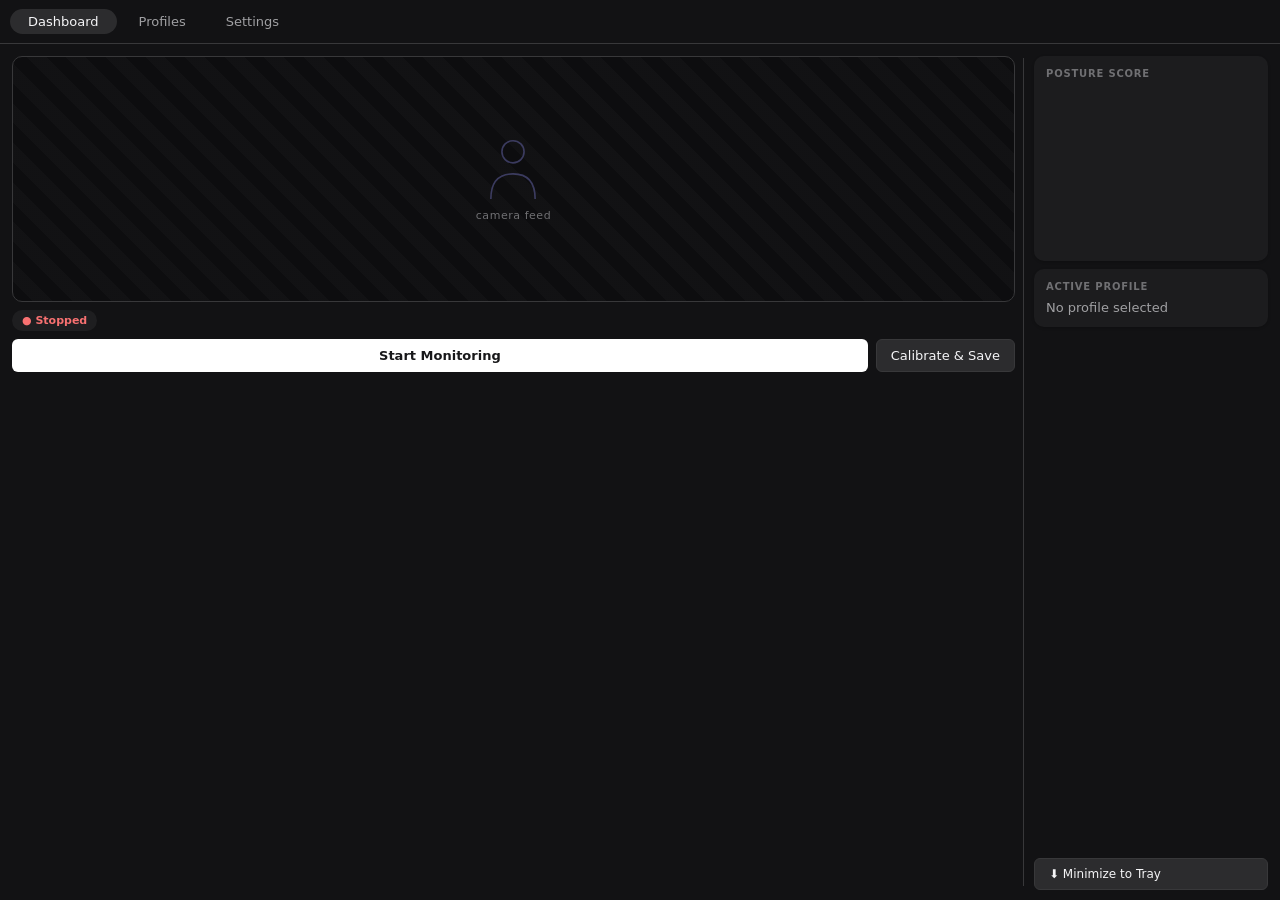
==== commit c5a17d06: "more ui" ====
--- a/index.html
+++ b/index.html
@@ -671,11 +671,20 @@
   }
   el('modal-cancel').classList.toggle('hidden', !showCancel);
   el('modal-ok').textContent = okLabel || 'OK';
-  el('modal').classList.remove('hidden');
+  const m = el('modal');
+  m.classList.remove('hidden');
+  // Double rAF: let the browser paint the entering state before transitioning to open
+  requestAnimationFrame(() => requestAnimationFrame(() => m.classList.add('open')));
+}
+
+function _closeModal() {
+  const m = el('modal');
+  m.classList.remove('open');
+  setTimeout(() => m.classList.add('hidden'), 180);
 }
 
 function modalResolve() {
-  el('modal').classList.add('hidden');
+  _closeModal();
   if (!_modalResolve) return;
   const res = _modalMode === 'prompt'  ? el('modal-input').value
             : _modalMode === 'confirm' ? true
@@ -685,7 +694,7 @@
 }
 
 function modalReject() {
-  el('modal').classList.add('hidden');
+  _closeModal();
   if (!_modalResolve) return;
   _modalResolve(_modalMode === 'confirm' ? false : null);
   _modalResolve = null;
--- a/style.css
+++ b/style.css
@@ -1,19 +1,24 @@
 /* ── Design tokens ──────────────────────────────────────────────────────── */
 :root {
-  --bg:         #111118;
-  --card:       #1c1c28;
-  --raised:     #2e2e40;
-  --border:     #36364a;
-  --borderMid:  #4a4a62;
-  --text:       #f0f0ff;
-  --muted:      #9494b8;
-  --faint:      #6060a0;
-  --accent:     #818cf8;
-  --accentDim:  #4338ca;
-  --accentLo:   rgba(129,140,248,0.12);
+  --bg:         #121214;
+  --card:       #1c1c1e;
+  --raised:     #2c2c2e;
+  --border:     #38383a;
+  --borderMid:  #48484a;
+  --text:       #f5f5f7;
+  --muted:      #a0a0a3;
+  --faint:      #707073;
+  --accent:     #ffffff;
+  --accentDim:  #c8c8c8;
+  --accentLo:   rgba(255,255,255,0.10);
+  --onAccent:   #18181a;
   --green:      #4ade80;
   --amber:      #fbbf24;
   --red:        #f87171;
+
+  /* Strong, intentional curves — the built-in CSS easings feel weak */
+  --ease-out:    cubic-bezier(0.23, 1, 0.32, 1);
+  --ease-in-out: cubic-bezier(0.77, 0, 0.175, 1);
 }
 body.hell {
   --accent:    #ef4444;
@@ -79,10 +84,11 @@
   cursor: pointer;
   outline: none;
   white-space: nowrap;
-  transition: background 0.15s, color 0.15s;
+  transition: background 140ms var(--ease-out), color 140ms var(--ease-out), transform 120ms var(--ease-out);
 }
 .tab-btn:hover  { background: var(--raised); color: var(--text); }
 .tab-btn.active { background: var(--raised); color: var(--text); }
+.tab-btn:active { transform: scale(0.96); }
 
 /* ── Tab panes ──────────────────────────────────────────────────────────── */
 .tab-pane { display: none; height: calc(100vh - 44px); overflow: hidden; }
@@ -123,7 +129,7 @@
   width: 100%;
   height: 246px;
   background: #0d0d0f;
-  border-radius: 8px;
+  border-radius: 10px;
   border: 1px solid var(--border);
   overflow: hidden;
   flex-shrink: 0;
@@ -171,7 +177,7 @@
   font-size: 10px;
   font-weight: 700;
   padding: 3px 8px;
-  border-radius: 10px;
+  border-radius: 999px;
   letter-spacing: 0.04em;
 }
 .cam-skeleton-text {
@@ -208,7 +214,7 @@
   align-items: center;
   gap: 4px;
   padding: 4px 10px;
-  border-radius: 12px;
+  border-radius: 999px;
   font-size: 11px;
   font-weight: 600;
   background: rgba(255,255,255,0.05);
@@ -222,9 +228,10 @@
 .calib-card {
   background: var(--card);
   border: 1px solid var(--border);
-  border-radius: 6px;
+  border-radius: 10px;
   padding: 10px 12px;
   flex-shrink: 0;
+  box-shadow: 0 1px 3px rgba(0,0,0,0.2);
 }
 .calib-label {
   font-size: 11px;
@@ -242,7 +249,7 @@
   width: 0%;
   background: var(--accent);
   border-radius: 3px;
-  transition: width 0.1s linear;
+  transition: width 100ms linear;
 }
 
 /* ── Action rows ────────────────────────────────────────────────────────── */
@@ -264,9 +271,11 @@
   cursor: pointer;
   outline: none;
   white-space: nowrap;
-  transition: background 0.15s, color 0.15s, border-color 0.15s;
-}
-.btn-primary             { background: var(--accent);   color: var(--text); }
+  transition: background 150ms var(--ease-out), color 150ms var(--ease-out),
+              border-color 150ms var(--ease-out), transform 120ms var(--ease-out);
+}
+.btn:active:not(:disabled) { transform: scale(0.97); }
+.btn-primary             { background: var(--accent); color: var(--onAccent); font-weight: 600; }
 .btn-primary:hover       { background: var(--accentDim); }
 .btn-ghost               { background: var(--raised); border: 1px solid var(--border); color: var(--text); }
 .btn-ghost:hover         { background: var(--borderMid); }
@@ -275,17 +284,23 @@
 .btn-resume              { color: var(--green); }
 .btn-icon-red            { color: var(--red); }
 .btn:disabled            { opacity: 0.45; cursor: default; }
+.btn:disabled:active     { transform: none; }
 
 /* ── Score ring card ────────────────────────────────────────────────────── */
 .score-card {
   background: var(--card);
-  border-radius: 8px;
+  border-radius: 10px;
   padding: 12px;
   display: flex;
   flex-direction: column;
   align-items: center;
   flex-shrink: 0;
-}
+  box-shadow: 0 1px 3px rgba(0,0,0,0.2);
+}
+#posture-ring {
+  transition: transform 160ms var(--ease-out);
+}
+#posture-ring:active { transform: scale(0.98); }
 .score-label {
   font-size: 10px;
   font-weight: 700;
@@ -299,9 +314,10 @@
 /* ── Active profile card ────────────────────────────────────────────────── */
 .active-profile-card {
   background: var(--card);
-  border-radius: 8px;
+  border-radius: 10px;
   padding: 12px;
   flex-shrink: 0;
+  box-shadow: 0 1px 3px rgba(0,0,0,0.2);
 }
 .active-profile-row {
   display: flex;
@@ -319,7 +335,7 @@
   color: var(--accent);
   background: var(--accentLo);
   border: 1px solid var(--accent);
-  border-radius: 4px;
+  border-radius: 999px;
   padding: 1px 5px;
 }
 
@@ -341,7 +357,7 @@
 .profiles-empty  {
   background: var(--card);
   border: 1px solid var(--border);
-  border-radius: 6px;
+  border-radius: 10px;
   padding: 32px;
   text-align: center;
   color: var(--faint);
@@ -350,21 +366,22 @@
 .profile-card-item {
   background: var(--card);
   border: 1px solid var(--border);
-  border-radius: 6px;
+  border-radius: 10px;
   padding: 11px 14px;
   display: flex;
   align-items: center;
   gap: 8px;
   cursor: pointer;
-  transition: background 0.12s, border-color 0.12s;
+  transition: background 130ms var(--ease-out), border-color 130ms var(--ease-out), transform 120ms var(--ease-out);
 }
 .profile-card-item:hover    { background: var(--raised); }
+.profile-card-item:active   { transform: scale(0.99); }
 .profile-card-item.selected { background: var(--accentLo); border-color: var(--accent); }
 .profile-card-name  { font-size: 13px; font-weight: 700; flex: 1; }
 .profile-card-chip  {
   font-size: 9px; font-weight: 700; letter-spacing: 0.06em;
   color: var(--accent); background: var(--accentLo);
-  border: 1px solid var(--accent); border-radius: 4px; padding: 1px 5px;
+  border: 1px solid var(--accent); border-radius: 999px; padding: 1px 5px;
 }
 .profile-card-btns { display: flex; gap: 4px; }
 .profile-card-btns .btn { font-size: 11px; padding: 4px 8px; }
@@ -389,9 +406,10 @@
 .settings-card {
   background: var(--card);
   border: 1px solid var(--border);
-  border-radius: 8px;
+  border-radius: 10px;
   overflow: hidden;
   margin-bottom: 4px;
+  box-shadow: 0 1px 3px rgba(0,0,0,0.2);
 }
 .settings-row {
   display: flex;
@@ -409,7 +427,7 @@
   padding: 5px 8px;
   background: var(--raised);
   border: 1px solid var(--border);
-  border-radius: 4px;
+  border-radius: 6px;
   color: var(--text);
   font-family: inherit;
   font-size: 13px;
@@ -453,8 +471,9 @@
   position: relative;
   cursor: pointer;
   flex-shrink: 0;
-  transition: background 0.15s, border-color 0.15s;
-}
+  transition: background 160ms var(--ease-out), border-color 160ms var(--ease-out), transform 120ms var(--ease-out);
+}
+.toggle-switch:active { transform: scale(0.95); }
 .toggle-switch[data-on="true"] { background: var(--accent); border-color: var(--accent); }
 .toggle-thumb {
   position: absolute;
@@ -462,9 +481,9 @@
   width: 16px; height: 16px;
   background: var(--text);
   border-radius: 50%;
-  transition: transform 0.15s;
-}
-.toggle-switch[data-on="true"] .toggle-thumb { transform: translateX(18px); }
+  transition: transform 160ms var(--ease-out), background 160ms var(--ease-out);
+}
+.toggle-switch[data-on="true"] .toggle-thumb { transform: translateX(18px); background: var(--onAccent); }
 
 .save-btn-wrap { padding-top: 6px; }
 
@@ -477,22 +496,29 @@
   align-items: center;
   justify-content: center;
   z-index: 100;
-}
+  opacity: 0;
+  transition: opacity 180ms var(--ease-out);
+}
+.modal-overlay.open { opacity: 1; }
 .modal-box {
   background: var(--card);
   border: 1px solid var(--borderMid);
-  border-radius: 8px;
+  border-radius: 10px;
   padding: 22px 24px;
   min-width: 300px;
   max-width: 400px;
   box-shadow: 0 8px 32px rgba(0,0,0,0.5);
-}
+  transform-origin: center;
+  transform: scale(0.95);
+  transition: transform 180ms var(--ease-out);
+}
+.modal-overlay.open .modal-box { transform: scale(1); }
 .modal-title  { font-size: 14px; font-weight: 700; margin-bottom: 10px; color: var(--text); }
 .modal-msg    { font-size: 12px; color: var(--muted); margin-bottom: 14px; line-height: 1.55; white-space: pre-line; }
 .modal-input  {
   width: 100%; padding: 7px 10px;
   background: var(--raised); border: 1px solid var(--border);
-  border-radius: 4px; color: var(--text);
+  border-radius: 6px; color: var(--text);
   font-family: inherit; font-size: 13px; outline: none;
   margin-bottom: 14px;
 }
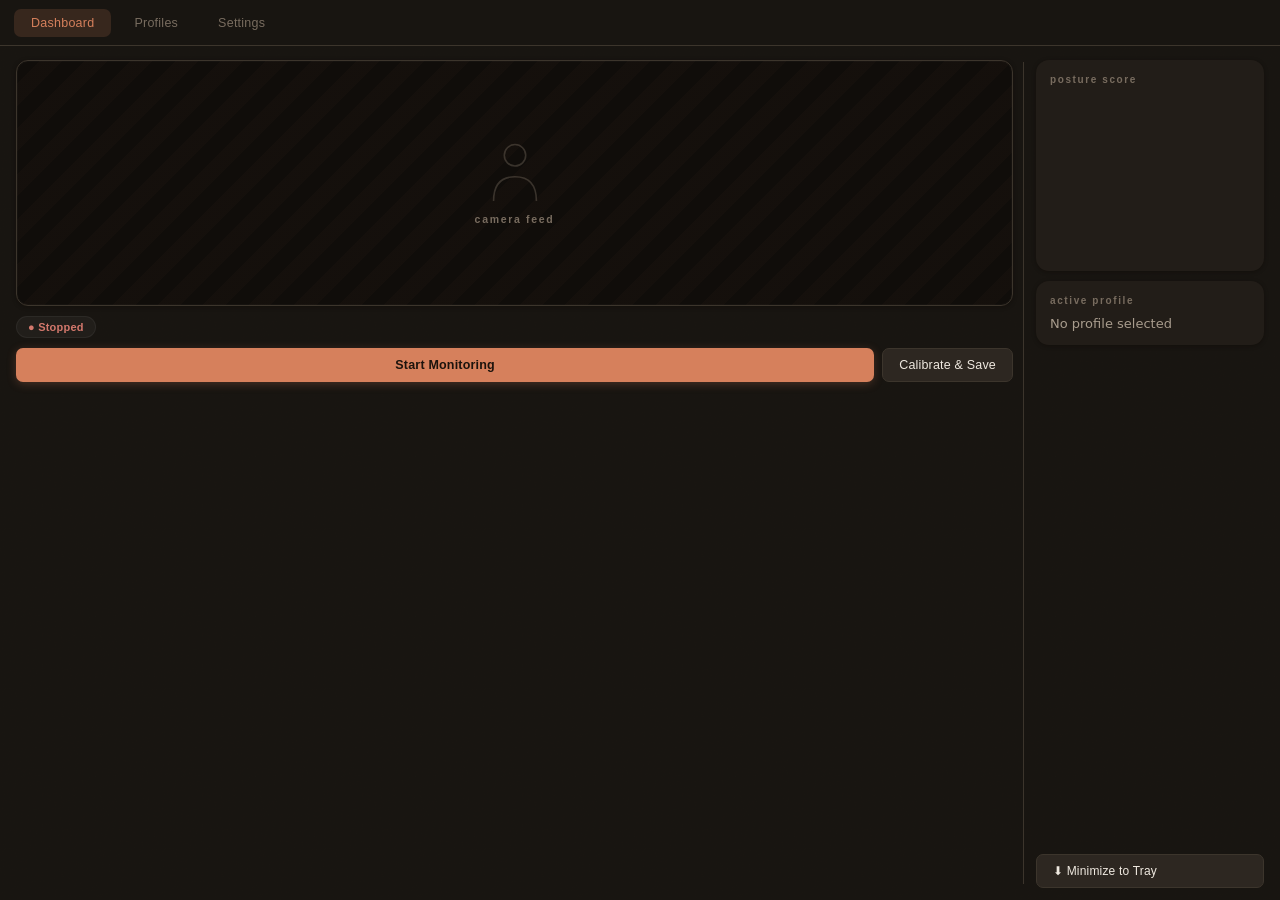
==== commit f5f26fc8: "more theme stuff" ====
--- a/index.html
+++ b/index.html
@@ -3,7 +3,7 @@
 <head>
   <meta charset="UTF-8">
   <title>posture v2</title>
-  <link rel="stylesheet" href="style.css">
+  <link id="theme-link" rel="stylesheet" href="style.css">
 </head>
 <body>
 
@@ -39,8 +39,8 @@
           <div class="cam-stripes"></div>
           <div class="cam-ph-content">
             <svg class="silhouette" viewBox="0 0 72 84" fill="none">
-              <circle cx="36" cy="20" r="15" stroke="#6060a0" stroke-width="2.2"/>
-              <path d="M6 84 Q6 50 36 50 Q66 50 66 84" stroke="#6060a0" stroke-width="2.2" fill="none"/>
+              <circle cx="36" cy="20" r="15" stroke="currentColor" stroke-width="2.2"/>
+              <path d="M6 84 Q6 50 36 50 Q66 50 66 84" stroke="currentColor" stroke-width="2.2" fill="none"/>
             </svg>
             <span class="cam-ph-label">camera feed</span>
           </div>
@@ -126,6 +126,19 @@
   <!-- ═══ SETTINGS ════════════════════════════════════════════════════════ -->
   <div id="tab-settings" class="tab-pane">
     <div class="settings-wrap">
+
+      <div class="settings-section-label">APPEARANCE</div>
+      <div class="settings-card">
+        <div class="settings-row" id="accent-row">
+          <label class="settings-lbl">Accent color</label>
+          <div class="accent-picker" id="accent-picker">
+            <button class="accent-swatch" data-accent="copper"     style="--sw:#d6805c" title="Copper"     onclick="dispatch('setAccent','copper')"></button>
+            <button class="accent-swatch" data-accent="sage"       style="--sw:#8eae84" title="Sage"       onclick="dispatch('setAccent','sage')"></button>
+            <button class="accent-swatch" data-accent="dusty_teal" style="--sw:#6f9c97" title="Dusty Teal" onclick="dispatch('setAccent','dusty_teal')"></button>
+            <button class="accent-swatch" data-accent="moss"       style="--sw:#9ca96a" title="Moss"       onclick="dispatch('setAccent','moss')"></button>
+          </div>
+        </div>
+      </div>
 
       <div class="settings-section-label">DETECTION</div>
       <div class="settings-card">
@@ -205,6 +218,8 @@
   profiles: [], selectedProfile: null,
   // Save-settings flash
   savedFeedback: false,
+  // Appearance
+  theme: 'refined', accentColor: 'copper',
 };
 
 let _calibDoneHandling = false;
@@ -294,6 +309,14 @@
       } else if (res) {
         await alert2('Error', `Could not save:\n${res.error}`);
       }
+      break;
+    }
+
+    case 'setAccent': {
+      if (S.accentColor === payload) break;
+      S.accentColor = payload;
+      applyAppearance();
+      await api('save_appearance', { theme: S.theme, accent_color: S.accentColor });
       break;
     }
 
@@ -449,13 +472,42 @@
   applyHell();
 }
 
+/* ── Appearance (theme + accent) ────────────────────────────────────────── */
+// Hell mode hijacks the stylesheet — the brutalist theme *is* the hell theme.
+// The user's chosen base theme (S.theme) stays untouched and is restored
+// the moment hell mode ends.
+function effectiveTheme() {
+  return S.hellMode ? 'brutalist' : S.theme;
+}
+
+function applyAppearance() {
+  const link  = el('theme-link');
+  const theme = effectiveTheme();
+  const file  = theme === 'brutalist' ? 'style-brutalist.css' : 'style.css';
+  if (!link.getAttribute('href').endsWith(file)) link.setAttribute('href', file);
+
+  document.documentElement.dataset.theme  = theme;
+  document.documentElement.dataset.accent = S.accentColor;
+
+  document.querySelectorAll('.accent-swatch').forEach(b =>
+    b.classList.toggle('active', b.dataset.accent === S.accentColor)
+  );
+  el('accent-row').classList.toggle('hidden', theme !== 'refined');
+
+  // Re-paint the canvas ring with the new theme's palette/fonts. The
+  // stylesheet swap needs a tick to apply before computed styles update.
+  requestAnimationFrame(() => requestAnimationFrame(() =>
+    drawRing(el('posture-ring'), S.running ? S.quality : null)
+  ));
+}
+
 /* ── Hell mode ──────────────────────────────────────────────────────────── */
 function applyHell() {
-  document.body.classList.toggle('hell', S.hellMode);
   el('hell-bar').classList.toggle('hidden', !S.hellMode);
   const dashBtn = el('tab-btn-dashboard');
   if (dashBtn) dashBtn.textContent = S.hellMode ? 'Dashboard 🔥' : 'Dashboard';
   document.title = S.hellMode ? 'posture v2 🔥' : 'posture v2';
+  applyAppearance();
 }
 
 /* ── Score ring canvas ──────────────────────────────────────────────────── */
@@ -466,6 +518,13 @@
 function drawRing(canvas, quality) {
   const ctx = canvas.getContext('2d');
   const size = 162, tw = 14, cx = 81, cy = 81, r = 63;
+  const brutal = document.documentElement.dataset.theme === 'brutalist';
+
+  const dataFont  = brutal ? '700 25px "Cascadia Mono", Consolas, monospace' : '600 25px "Cascadia Mono", Consolas, monospace';
+  const noDataFont= brutal ? '700 26px "Cascadia Mono", Consolas, monospace' : '600 28px "Cascadia Mono", Consolas, monospace';
+  const labelFont = brutal ? '700 9px "Cascadia Mono", Consolas, monospace'  : '600 10px "Bahnschrift", "Segoe UI", sans-serif';
+  const noDataSym = brutal ? '--' : '—';
+  const noDataTxt = brutal ? 'NO SIGNAL' : 'no data';
 
   ctx.clearRect(0, 0, size, size);
   ctx.fillStyle = cssVar('--card');
@@ -481,33 +540,40 @@
   if (quality === null || quality === undefined) {
     ctx.fillStyle = cssVar('--muted');
     ctx.textAlign = 'center';
-    ctx.font = 'bold 30px "Segoe UI", sans-serif';
-    ctx.fillText('—', cx, cy + 10);
-    ctx.font = '11px "Segoe UI", sans-serif';
+    ctx.font = noDataFont;
+    ctx.fillText(noDataSym, cx, cy + 10);
+    ctx.font = labelFont;
     ctx.fillStyle = cssVar('--faint');
-    ctx.fillText('no data', cx, cy + 30);
+    ctx.fillText(noDataTxt, cx, cy + 30);
     return;
   }
 
-  const color = quality >= 0.65 ? '#4ade80' : quality >= 0.35 ? '#f59e0b' : '#f87171';
-  const label = quality >= 0.65 ? 'Good'    : quality >= 0.35 ? 'Fair'    : 'Poor';
+  const colors = brutal
+    ? { good: '#4af626', fair: '#ffcc00', poor: '#ff453a' }
+    : { good: '#90bd8a', fair: '#d6a35d', poor: '#d3786c' };
+  const labels = brutal
+    ? { good: 'NOMINAL', fair: 'CAUTION', poor: 'CRITICAL' }
+    : { good: 'good',    fair: 'fair',    poor: 'poor' };
+  const tier  = quality >= 0.65 ? 'good' : quality >= 0.35 ? 'fair' : 'poor';
+  const color = colors[tier];
+  const label = labels[tier];
 
   if (quality > 0.002) {
     ctx.beginPath();
     ctx.arc(cx, cy, r, -Math.PI / 2, -Math.PI / 2 + quality * 2 * Math.PI, false);
     ctx.strokeStyle = color;
     ctx.lineWidth = tw;
-    ctx.lineCap = 'round';
+    ctx.lineCap = brutal ? 'butt' : 'round';
     ctx.stroke();
   }
 
   ctx.fillStyle = cssVar('--text');
   ctx.textAlign = 'center';
-  ctx.font = 'bold 26px "Segoe UI", sans-serif';
+  ctx.font = dataFont;
   ctx.fillText(Math.round(quality * 100) + '%', cx, cy + 9);
 
   ctx.fillStyle = color;
-  ctx.font = 'bold 11px "Segoe UI", sans-serif';
+  ctx.font = labelFont;
   ctx.fillText(label, cx, cy + 27);
 }
 
@@ -609,6 +675,11 @@
   el('s-sens-val').textContent = parseFloat(s.sensitivity).toFixed(2);
   el('s-cam').value      = s.camera_index;
   el('startup-toggle').dataset.on = s.startup_enabled ? 'true' : 'false';
+  // 'brutalist' is no longer a user-selectable base theme — it's reserved
+  // for hell mode (see effectiveTheme()). Clamp any stale saved value.
+  S.theme       = s.theme === 'brutalist' ? 'refined' : (s.theme || 'refined');
+  S.accentColor = s.accent_color || 'copper';
+  applyAppearance();
 }
 
 function gatherSettings() {
@@ -742,6 +813,7 @@
 
 /* ── Boot ───────────────────────────────────────────────────────────────── */
 window.addEventListener('pywebviewready', () => {
+  applyAppearance();
   loadSettings();
   loadProfiles();
   render();
--- a/style.css
+++ b/style.css
@@ -1,29 +1,53 @@
 /* ── Design tokens ──────────────────────────────────────────────────────── */
 :root {
-  --bg:         #121214;
-  --card:       #1c1c1e;
-  --raised:     #2c2c2e;
-  --border:     #38383a;
-  --borderMid:  #48484a;
-  --text:       #f5f5f7;
-  --muted:      #a0a0a3;
-  --faint:      #707073;
-  --accent:     #ffffff;
-  --accentDim:  #c8c8c8;
-  --accentLo:   rgba(255,255,255,0.10);
-  --onAccent:   #18181a;
-  --green:      #4ade80;
-  --amber:      #fbbf24;
-  --red:        #f87171;
+  --bg:         #181511;
+  --card:       #221d18;
+  --raised:     #2d2721;
+  --border:     #3c352c;
+  --borderMid:  #4d443a;
+  --text:       #efe9e0;
+  --muted:      #a89c8d;
+  --faint:      #786c5f;
+  --accent:     #d6805c;
+  --accentDim:  #bd6a49;
+  --accentLo:   rgba(214, 128, 92, 0.16);
+  --accentGlow: rgba(214, 128, 92, 0.26);
+  --onAccent:   #1c130d;
+  --green:      #90bd8a;
+  --amber:      #d6a35d;
+  --red:        #d3786c;
+
+  --shadow-sm: 0 1px 4px rgba(12, 7, 3, 0.4);
+  --shadow-md: 0 6px 22px rgba(12, 7, 3, 0.42);
+
+  --font-display: "Bahnschrift", "Segoe UI Semibold", "Segoe UI", sans-serif;
+  --font-body:    "Segoe UI", system-ui, sans-serif;
+  --font-mono:    "Cascadia Mono", Consolas, "Courier New", monospace;
 
   /* Strong, intentional curves — the built-in CSS easings feel weak */
   --ease-out:    cubic-bezier(0.23, 1, 0.32, 1);
   --ease-in-out: cubic-bezier(0.77, 0, 0.175, 1);
-}
-body.hell {
-  --accent:    #ef4444;
-  --accentDim: #dc2626;
-  --accentLo:  rgba(239,68,68,0.12);
+  --ease-spring: cubic-bezier(0.3, 1.4, 0.45, 1);
+}
+
+/* ── Accent color variants (picked in Settings → Appearance) ───────────── */
+html[data-accent="sage"] {
+  --accent:     #8eae84;
+  --accentDim:  #7a9970;
+  --accentLo:   rgba(142, 174, 132, 0.16);
+  --accentGlow: rgba(142, 174, 132, 0.26);
+}
+html[data-accent="dusty_teal"] {
+  --accent:     #6f9c97;
+  --accentDim:  #5d8682;
+  --accentLo:   rgba(111, 156, 151, 0.16);
+  --accentGlow: rgba(111, 156, 151, 0.26);
+}
+html[data-accent="moss"] {
+  --accent:     #9ca96a;
+  --accentDim:  #88965a;
+  --accentLo:   rgba(156, 169, 106, 0.16);
+  --accentGlow: rgba(156, 169, 106, 0.26);
 }
 
 /* ── Reset ──────────────────────────────────────────────────────────────── */
@@ -31,10 +55,13 @@
 html, body {
   width: 100%; height: 100%;
   overflow: hidden;
-  background: var(--bg);
+  background-color: var(--bg);
+  background-image: url("data:image/svg+xml,%3Csvg xmlns='http://www.w3.org/2000/svg' width='160' height='160'%3E%3Cfilter id='n'%3E%3CfeTurbulence type='fractalNoise' baseFrequency='0.85' numOctaves='2' stitchTiles='stitch'/%3E%3C/filter%3E%3Crect width='100%25' height='100%25' filter='url(%23n)' opacity='0.05'/%3E%3C/svg%3E");
+  background-blend-mode: overlay;
   color: var(--text);
-  font-family: "Segoe UI", system-ui, sans-serif;
+  font-family: var(--font-body);
   font-size: 13px;
+  font-feature-settings: "tnum" 1, "kern" 1;
   user-select: none;
 }
 
@@ -44,6 +71,7 @@
   top: 0; left: 0; right: 0;
   height: 3px;
   background: var(--red);
+  box-shadow: 0 0 12px var(--red);
   z-index: 300;
 }
 
@@ -56,42 +84,48 @@
   flex-direction: column;
   align-items: center;
   justify-content: center;
-  gap: 14px;
+  gap: 16px;
   z-index: 200;
 }
-.min-icon  { font-size: 34px; color: var(--muted); }
-.min-label { font-size: 13px; color: var(--muted); }
+.min-icon  { font-size: 30px; color: var(--faint); }
+.min-label {
+  font-family: var(--font-display);
+  font-size: 12px;
+  letter-spacing: 0.04em;
+  color: var(--muted);
+}
 
 /* ── Tab bar ────────────────────────────────────────────────────────────── */
 .tab-bar {
   display: flex;
   align-items: center;
-  height: 44px;
-  padding: 6px 10px;
+  height: 46px;
+  padding: 8px 14px;
   background: var(--bg);
   border-bottom: 1px solid var(--border);
-  gap: 4px;
+  gap: 6px;
   flex-shrink: 0;
 }
 .tab-btn {
-  padding: 5px 18px;
-  border-radius: 20px;
+  padding: 7px 17px;
+  border-radius: 7px;
   border: none;
   background: transparent;
-  color: var(--muted);
-  font-family: inherit;
-  font-size: 13px;
+  color: var(--faint);
+  font-family: var(--font-display);
+  font-size: 12.5px;
+  letter-spacing: 0.02em;
   cursor: pointer;
   outline: none;
   white-space: nowrap;
-  transition: background 140ms var(--ease-out), color 140ms var(--ease-out), transform 120ms var(--ease-out);
+  transition: background 160ms var(--ease-out), color 160ms var(--ease-out), transform 120ms var(--ease-out);
 }
 .tab-btn:hover  { background: var(--raised); color: var(--text); }
-.tab-btn.active { background: var(--raised); color: var(--text); }
+.tab-btn.active { background: var(--accentLo); color: var(--accent); }
 .tab-btn:active { transform: scale(0.96); }
 
 /* ── Tab panes ──────────────────────────────────────────────────────────── */
-.tab-pane { display: none; height: calc(100vh - 44px); overflow: hidden; }
+.tab-pane { display: none; height: calc(100vh - 46px); overflow: hidden; }
 .tab-pane.visible { display: flex; }
 #tab-dashboard.visible { flex-direction: row; align-items: stretch; }
 #tab-profiles.visible  { flex-direction: column; overflow-y: auto; }
@@ -103,14 +137,14 @@
   min-width: 0;
   display: flex;
   flex-direction: column;
-  padding: 12px 8px 10px 12px;
-  gap: 8px;
+  padding: 14px 10px 12px 16px;
+  gap: 10px;
   overflow: hidden;
 }
 .dash-divider {
   width: 1px;
   background: var(--border);
-  margin: 14px 0;
+  margin: 16px 0;
   flex-shrink: 0;
 }
 .dash-right {
@@ -118,8 +152,8 @@
   flex-shrink: 0;
   display: flex;
   flex-direction: column;
-  padding: 12px 12px 10px 10px;
-  gap: 8px;
+  padding: 14px 16px 12px 12px;
+  gap: 10px;
   overflow: hidden;
 }
 
@@ -128,11 +162,12 @@
   position: relative;
   width: 100%;
   height: 246px;
-  background: #0d0d0f;
-  border-radius: 10px;
+  background: #100d0a;
+  border-radius: 12px;
   border: 1px solid var(--border);
   overflow: hidden;
   flex-shrink: 0;
+  box-shadow: inset 0 0 0 1px rgba(255,255,255,0.02), var(--shadow-sm);
 }
 .cam-placeholder {
   position: absolute;
@@ -145,11 +180,11 @@
   position: absolute;
   inset: 0;
   background: repeating-linear-gradient(
-    45deg,
+    135deg,
     transparent,
-    transparent 14px,
-    rgba(255,255,255,0.018) 14px,
-    rgba(255,255,255,0.018) 28px
+    transparent 16px,
+    rgba(214,128,92,0.025) 16px,
+    rgba(214,128,92,0.025) 32px
   );
 }
 .cam-ph-content {
@@ -157,10 +192,17 @@
   display: flex;
   flex-direction: column;
   align-items: center;
-  gap: 10px;
-}
-.silhouette   { width: 54px; height: 62px; opacity: 0.55; }
-.cam-ph-label { font-size: 11px; color: var(--faint); letter-spacing: 0.05em; }
+  gap: 12px;
+}
+.silhouette   { width: 52px; height: 60px; opacity: 0.4; color: var(--faint); }
+.cam-ph-label {
+  font-family: var(--font-display);
+  font-size: 10.5px;
+  font-weight: 600;
+  color: var(--faint);
+  letter-spacing: 0.16em;
+  text-transform: lowercase;
+}
 
 .cam-feed {
   position: absolute;
@@ -171,36 +213,40 @@
 }
 .cam-live-badge {
   position: absolute;
-  top: 8px; right: 8px;
-  background: rgba(0,0,0,0.55);
+  top: 9px; right: 9px;
+  background: rgba(16,13,10,0.6);
+  backdrop-filter: blur(6px);
   color: var(--green);
+  font-family: var(--font-display);
   font-size: 10px;
-  font-weight: 700;
-  padding: 3px 8px;
+  font-weight: 600;
+  padding: 4px 9px;
   border-radius: 999px;
-  letter-spacing: 0.04em;
+  letter-spacing: 0.06em;
 }
 .cam-skeleton-text {
   position: absolute;
-  bottom: 10px;
+  bottom: 11px;
   left: 0; right: 0;
   text-align: center;
-  font-size: 10px;
-  color: rgba(255,255,255,0.32);
+  font-family: var(--font-mono);
+  font-size: 9.5px;
+  letter-spacing: 0.04em;
+  color: rgba(239, 233, 224, 0.3);
   pointer-events: none;
 }
 .cam-pause-overlay {
   position: absolute;
   inset: 0;
-  background: rgba(0,0,0,0.74);
+  background: rgba(16,13,10,0.8);
   display: flex;
   flex-direction: column;
   align-items: center;
   justify-content: center;
-  gap: 7px;
-}
-.pause-icon      { font-size: 28px; color: var(--amber); }
-.cam-pause-label { font-size: 12px; color: var(--text); }
+  gap: 8px;
+}
+.pause-icon      { font-size: 26px; color: var(--amber); }
+.cam-pause-label { font-size: 12px; color: var(--text); letter-spacing: 0.01em; }
 
 /* ── Chips ──────────────────────────────────────────────────────────────── */
 .chip-row {
@@ -212,12 +258,15 @@
 .chip {
   display: inline-flex;
   align-items: center;
-  gap: 4px;
-  padding: 4px 10px;
+  gap: 5px;
+  padding: 4px 11px;
   border-radius: 999px;
+  font-family: var(--font-display);
   font-size: 11px;
   font-weight: 600;
-  background: rgba(255,255,255,0.05);
+  letter-spacing: 0.02em;
+  background: rgba(255,255,255,0.04);
+  border: 1px solid rgba(255,255,255,0.05);
 }
 .chip-green { color: var(--green); }
 .chip-red   { color: var(--red);   }
@@ -228,15 +277,16 @@
 .calib-card {
   background: var(--card);
   border: 1px solid var(--border);
-  border-radius: 10px;
-  padding: 10px 12px;
-  flex-shrink: 0;
-  box-shadow: 0 1px 3px rgba(0,0,0,0.2);
+  border-radius: 11px;
+  padding: 11px 14px;
+  flex-shrink: 0;
+  box-shadow: var(--shadow-sm);
 }
 .calib-label {
-  font-size: 11px;
+  font-size: 11.5px;
   color: var(--accent);
-  margin-bottom: 6px;
+  margin-bottom: 7px;
+  letter-spacing: 0.01em;
 }
 .progress-track {
   height: 4px;
@@ -263,80 +313,88 @@
 
 /* ── Buttons ────────────────────────────────────────────────────────────── */
 .btn {
-  padding: 8px 14px;
-  border-radius: 6px;
+  padding: 9px 16px;
+  border-radius: 7px;
   border: none;
-  font-family: inherit;
-  font-size: 13px;
+  font-family: var(--font-display);
+  font-size: 12.5px;
+  letter-spacing: 0.015em;
   cursor: pointer;
   outline: none;
   white-space: nowrap;
-  transition: background 150ms var(--ease-out), color 150ms var(--ease-out),
-              border-color 150ms var(--ease-out), transform 120ms var(--ease-out);
+  transition: background 160ms var(--ease-out), color 160ms var(--ease-out),
+              border-color 160ms var(--ease-out), transform 140ms var(--ease-spring),
+              box-shadow 160ms var(--ease-out);
 }
 .btn:active:not(:disabled) { transform: scale(0.97); }
-.btn-primary             { background: var(--accent); color: var(--onAccent); font-weight: 600; }
-.btn-primary:hover       { background: var(--accentDim); }
+.btn-primary             { background: var(--accent); color: var(--onAccent); font-weight: 600; box-shadow: 0 2px 10px var(--accentGlow); }
+.btn-primary:hover       { background: var(--accentDim); box-shadow: 0 3px 14px var(--accentGlow); }
 .btn-ghost               { background: var(--raised); border: 1px solid var(--border); color: var(--text); }
-.btn-ghost:hover         { background: var(--borderMid); }
+.btn-ghost:hover         { background: var(--borderMid); border-color: var(--borderMid); }
 .btn-dashed              { background: transparent; border: 1.5px dashed var(--border); color: var(--muted); }
 .btn-dashed:hover        { border-color: var(--accent); color: var(--accent); }
 .btn-resume              { color: var(--green); }
 .btn-icon-red            { color: var(--red); }
-.btn:disabled            { opacity: 0.45; cursor: default; }
+.btn:disabled            { opacity: 0.4; cursor: default; }
 .btn:disabled:active     { transform: none; }
+.btn:focus-visible       { box-shadow: 0 0 0 2px var(--bg), 0 0 0 4px var(--accentLo), 0 0 0 4.5px var(--accent); }
 
 /* ── Score ring card ────────────────────────────────────────────────────── */
 .score-card {
   background: var(--card);
-  border-radius: 10px;
-  padding: 12px;
-  display: flex;
-  flex-direction: column;
-  align-items: center;
-  flex-shrink: 0;
-  box-shadow: 0 1px 3px rgba(0,0,0,0.2);
+  border-radius: 13px;
+  padding: 14px;
+  display: flex;
+  flex-direction: column;
+  align-items: center;
+  flex-shrink: 0;
+  box-shadow: var(--shadow-sm);
 }
 #posture-ring {
-  transition: transform 160ms var(--ease-out);
-}
-#posture-ring:active { transform: scale(0.98); }
+  display: block;
+  cursor: pointer;
+  border-radius: 6px;
+  transition: transform 180ms var(--ease-spring);
+}
+#posture-ring:active { transform: scale(0.97); }
 .score-label {
+  font-family: var(--font-display);
   font-size: 10px;
-  font-weight: 700;
-  letter-spacing: 0.08em;
+  font-weight: 600;
+  letter-spacing: 0.16em;
+  text-transform: lowercase;
   color: var(--faint);
   align-self: flex-start;
-  margin-bottom: 8px;
-}
-#posture-ring { display: block; cursor: pointer; border-radius: 4px; }
+  margin-bottom: 10px;
+}
 
 /* ── Active profile card ────────────────────────────────────────────────── */
 .active-profile-card {
   background: var(--card);
-  border-radius: 10px;
-  padding: 12px;
-  flex-shrink: 0;
-  box-shadow: 0 1px 3px rgba(0,0,0,0.2);
+  border-radius: 13px;
+  padding: 14px;
+  flex-shrink: 0;
+  box-shadow: var(--shadow-sm);
 }
 .active-profile-row {
   display: flex;
   align-items: center;
-  gap: 8px;
+  gap: 9px;
   flex-wrap: wrap;
-  margin-top: 4px;
-}
-.ap-name       { font-size: 13px; font-weight: 700; color: var(--text); }
-.ap-name.none  { color: var(--muted); font-weight: 400; }
+  margin-top: 6px;
+}
+.ap-name       { font-family: var(--font-display); font-size: 13px; font-weight: 600; color: var(--text); }
+.ap-name.none  { font-family: var(--font-body); color: var(--muted); font-weight: 400; }
 .active-chip {
+  font-family: var(--font-display);
   font-size: 9px;
   font-weight: 700;
-  letter-spacing: 0.06em;
-  color: var(--accent);
-  background: var(--accentLo);
-  border: 1px solid var(--accent);
-  border-radius: 999px;
-  padding: 1px 5px;
+  letter-spacing: 0.08em;
+  text-transform: lowercase;
+  color: var(--onAccent);
+  background: var(--accent);
+  border-radius: 3px;
+  padding: 2px 6px;
 }
 
 /* ── Right-column actions ───────────────────────────────────────────────── */
@@ -344,21 +402,21 @@
   margin-top: auto;
   display: flex;
   flex-direction: column;
-  gap: 6px;
+  gap: 7px;
 }
 .right-actions .btn { width: 100%; text-align: left; font-size: 12px; }
 
 /* ── Profiles tab ───────────────────────────────────────────────────────── */
-.profiles-header { padding: 16px 16px 10px; }
-.profiles-header h2 { font-size: 15px; font-weight: 700; margin-bottom: 4px; }
-.profiles-header p  { font-size: 11px; color: var(--muted); line-height: 1.5; }
-
-.profiles-list   { padding: 0 16px; display: flex; flex-direction: column; gap: 6px; }
+.profiles-header { padding: 18px 18px 12px; }
+.profiles-header h2 { font-family: var(--font-display); font-size: 16px; font-weight: 600; letter-spacing: -0.01em; margin-bottom: 5px; }
+.profiles-header p  { font-size: 11.5px; color: var(--muted); line-height: 1.6; max-width: 46ch; }
+
+.profiles-list   { padding: 0 18px; display: flex; flex-direction: column; gap: 7px; }
 .profiles-empty  {
   background: var(--card);
-  border: 1px solid var(--border);
-  border-radius: 10px;
-  padding: 32px;
+  border: 1px dashed var(--border);
+  border-radius: 12px;
+  padding: 36px;
   text-align: center;
   color: var(--faint);
   font-size: 12px;
@@ -366,56 +424,60 @@
 .profile-card-item {
   background: var(--card);
   border: 1px solid var(--border);
-  border-radius: 10px;
-  padding: 11px 14px;
-  display: flex;
-  align-items: center;
-  gap: 8px;
+  border-radius: 11px;
+  padding: 12px 15px;
+  display: flex;
+  align-items: center;
+  gap: 9px;
   cursor: pointer;
-  transition: background 130ms var(--ease-out), border-color 130ms var(--ease-out), transform 120ms var(--ease-out);
-}
-.profile-card-item:hover    { background: var(--raised); }
+  transition: background 140ms var(--ease-out), border-color 140ms var(--ease-out), transform 140ms var(--ease-spring);
+}
+.profile-card-item:hover    { background: var(--raised); border-color: var(--borderMid); }
 .profile-card-item:active   { transform: scale(0.99); }
 .profile-card-item.selected { background: var(--accentLo); border-color: var(--accent); }
-.profile-card-name  { font-size: 13px; font-weight: 700; flex: 1; }
+.profile-card-name  { font-family: var(--font-display); font-size: 13px; font-weight: 600; flex: 1; }
 .profile-card-chip  {
-  font-size: 9px; font-weight: 700; letter-spacing: 0.06em;
-  color: var(--accent); background: var(--accentLo);
-  border: 1px solid var(--accent); border-radius: 999px; padding: 1px 5px;
-}
-.profile-card-btns { display: flex; gap: 4px; }
-.profile-card-btns .btn { font-size: 11px; padding: 4px 8px; }
-
-.profiles-footer { padding: 10px 16px 16px; }
-.profiles-footer .btn-dashed { width: 100%; padding: 10px; text-align: center; }
+  font-family: var(--font-display);
+  font-size: 9px; font-weight: 700; letter-spacing: 0.08em;
+  text-transform: lowercase;
+  color: var(--onAccent); background: var(--accent);
+  border-radius: 3px; padding: 2px 6px;
+}
+.profile-card-btns { display: flex; gap: 5px; }
+.profile-card-btns .btn { font-size: 11px; padding: 5px 10px; }
+
+.profiles-footer { padding: 12px 18px 18px; }
+.profiles-footer .btn-dashed { width: 100%; padding: 11px; text-align: center; }
 
 /* ── Settings tab ───────────────────────────────────────────────────────── */
 .settings-wrap {
-  padding: 14px 16px 20px;
-  display: flex;
-  flex-direction: column;
-  gap: 4px;
+  padding: 16px 18px 22px;
+  display: flex;
+  flex-direction: column;
+  gap: 5px;
 }
 .settings-section-label {
+  font-family: var(--font-display);
   font-size: 10px;
-  font-weight: 700;
-  letter-spacing: 0.1em;
+  font-weight: 600;
+  letter-spacing: 0.16em;
+  text-transform: lowercase;
   color: var(--faint);
-  padding: 8px 0 4px;
+  padding: 10px 0 5px;
 }
 .settings-card {
   background: var(--card);
   border: 1px solid var(--border);
-  border-radius: 10px;
+  border-radius: 11px;
   overflow: hidden;
-  margin-bottom: 4px;
-  box-shadow: 0 1px 3px rgba(0,0,0,0.2);
+  margin-bottom: 5px;
+  box-shadow: var(--shadow-sm);
 }
 .settings-row {
   display: flex;
   align-items: center;
   justify-content: space-between;
-  padding: 10px 14px;
+  padding: 11px 15px;
   gap: 16px;
   border-bottom: 1px solid var(--border);
 }
@@ -423,14 +485,14 @@
 .settings-lbl { font-size: 12px; color: var(--text); flex: 1; }
 
 .num-input {
-  width: 68px;
-  padding: 5px 8px;
+  width: 70px;
+  padding: 6px 9px;
   background: var(--raised);
   border: 1px solid var(--border);
   border-radius: 6px;
   color: var(--text);
-  font-family: inherit;
-  font-size: 13px;
+  font-family: var(--font-mono);
+  font-size: 12.5px;
   outline: none;
   -moz-appearance: textfield;
 }
@@ -438,7 +500,7 @@
 .num-input::-webkit-outer-spin-button { -webkit-appearance: none; }
 .num-input:focus { border-color: var(--accent); }
 
-.range-row { display: flex; align-items: center; gap: 10px; }
+.range-row { display: flex; align-items: center; gap: 11px; }
 input[type="range"] {
   -webkit-appearance: none;
   width: 150px;
@@ -449,16 +511,20 @@
 }
 input[type="range"]::-webkit-slider-thumb {
   -webkit-appearance: none;
-  width: 14px; height: 14px;
+  width: 15px; height: 15px;
   background: var(--accent);
   border-radius: 50%;
   cursor: pointer;
-}
+  box-shadow: 0 2px 6px var(--accentGlow);
+  transition: transform 140ms var(--ease-spring);
+}
+input[type="range"]::-webkit-slider-thumb:active { transform: scale(1.15); }
 .range-val {
-  font-size: 13px;
-  font-weight: 700;
+  font-family: var(--font-mono);
+  font-size: 12.5px;
+  font-weight: 600;
   color: var(--accent);
-  min-width: 34px;
+  min-width: 38px;
   text-align: right;
 }
 
@@ -471,7 +537,7 @@
   position: relative;
   cursor: pointer;
   flex-shrink: 0;
-  transition: background 160ms var(--ease-out), border-color 160ms var(--ease-out), transform 120ms var(--ease-out);
+  transition: background 180ms var(--ease-out), border-color 180ms var(--ease-out), transform 140ms var(--ease-spring);
 }
 .toggle-switch:active { transform: scale(0.95); }
 .toggle-switch[data-on="true"] { background: var(--accent); border-color: var(--accent); }
@@ -481,49 +547,76 @@
   width: 16px; height: 16px;
   background: var(--text);
   border-radius: 50%;
-  transition: transform 160ms var(--ease-out), background 160ms var(--ease-out);
+  transition: transform 180ms var(--ease-spring), background 180ms var(--ease-out);
 }
 .toggle-switch[data-on="true"] .toggle-thumb { transform: translateX(18px); background: var(--onAccent); }
 
-.save-btn-wrap { padding-top: 6px; }
+.save-btn-wrap { padding-top: 7px; }
+
+/* ── Appearance picker ──────────────────────────────────────────────────── */
+.accent-picker { display: flex; align-items: center; gap: 8px; }
+
+.accent-swatch {
+  width: 24px; height: 24px;
+  border-radius: 50%;
+  border: none;
+  background: var(--sw);
+  cursor: pointer;
+  padding: 0;
+  position: relative;
+  outline: none;
+  transition: transform 140ms var(--ease-spring);
+}
+.accent-swatch:hover { transform: scale(1.12); }
+.accent-swatch::after {
+  content: "";
+  position: absolute; inset: -4px;
+  border: 1.5px solid var(--sw);
+  border-radius: 50%;
+  opacity: 0;
+  transition: opacity 140ms var(--ease-out);
+}
+.accent-swatch.active::after { opacity: 0.55; }
+#accent-row.hidden { display: none; }
 
 /* ── Modal ──────────────────────────────────────────────────────────────── */
 .modal-overlay {
   position: fixed;
   inset: 0;
-  background: rgba(0,0,0,0.6);
+  background: rgba(13, 9, 6, 0.66);
   display: flex;
   align-items: center;
   justify-content: center;
   z-index: 100;
   opacity: 0;
-  transition: opacity 180ms var(--ease-out);
+  transition: opacity 200ms var(--ease-out);
 }
 .modal-overlay.open { opacity: 1; }
 .modal-box {
   background: var(--card);
   border: 1px solid var(--borderMid);
-  border-radius: 10px;
-  padding: 22px 24px;
+  border-radius: 13px;
+  padding: 24px 26px;
   min-width: 300px;
   max-width: 400px;
-  box-shadow: 0 8px 32px rgba(0,0,0,0.5);
+  box-shadow: 0 16px 48px rgba(10,6,3,0.55);
   transform-origin: center;
-  transform: scale(0.95);
-  transition: transform 180ms var(--ease-out);
-}
-.modal-overlay.open .modal-box { transform: scale(1); }
-.modal-title  { font-size: 14px; font-weight: 700; margin-bottom: 10px; color: var(--text); }
-.modal-msg    { font-size: 12px; color: var(--muted); margin-bottom: 14px; line-height: 1.55; white-space: pre-line; }
+  transform: scale(0.95) translateY(6px);
+  transition: transform 220ms var(--ease-spring);
+}
+.modal-overlay.open .modal-box { transform: scale(1) translateY(0); }
+.modal-title  { font-family: var(--font-display); font-size: 14.5px; font-weight: 600; margin-bottom: 11px; color: var(--text); }
+.modal-msg    { font-size: 12px; color: var(--muted); margin-bottom: 15px; line-height: 1.6; white-space: pre-line; }
 .modal-input  {
-  width: 100%; padding: 7px 10px;
+  width: 100%; padding: 8px 11px;
   background: var(--raised); border: 1px solid var(--border);
-  border-radius: 6px; color: var(--text);
+  border-radius: 7px; color: var(--text);
   font-family: inherit; font-size: 13px; outline: none;
-  margin-bottom: 14px;
+  margin-bottom: 15px;
+  transition: border-color 140ms var(--ease-out);
 }
 .modal-input:focus { border-color: var(--accent); }
-.modal-btns { display: flex; gap: 8px; justify-content: flex-end; }
+.modal-btns { display: flex; gap: 9px; justify-content: flex-end; }
 
 /* ── Misc ───────────────────────────────────────────────────────────────── */
 .hidden { display: none !important; }
